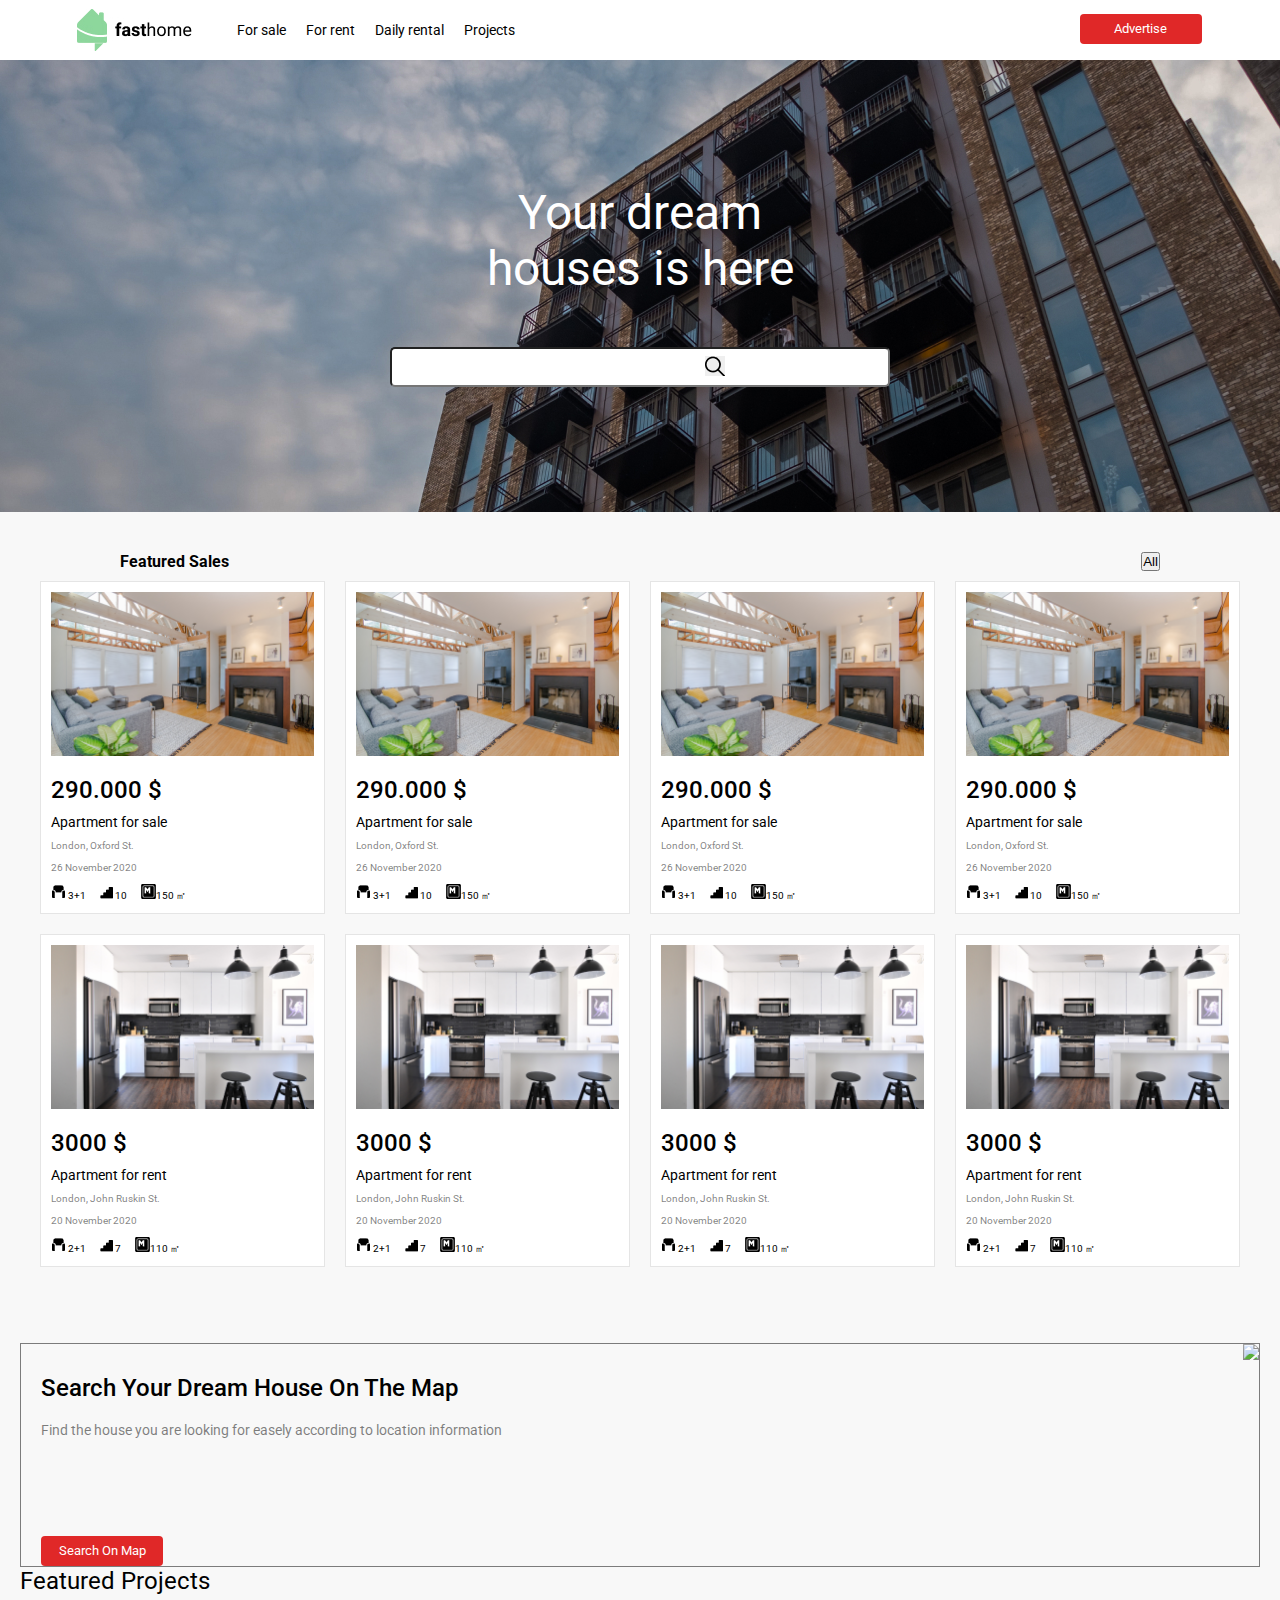
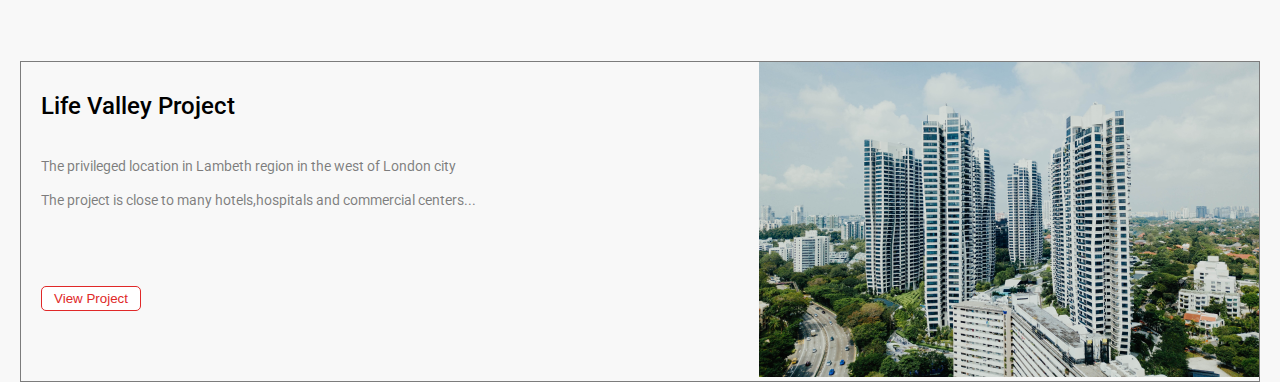
==== index.html @ 28affd1f "created feature projects" ====
<!DOCTYPE html>
<html lang="en">
  <head>
    <meta charset="UTF-8" />
    <meta http-equiv="X-UA-Compatible" content="IE=edge" />
    <meta name="viewport" content="width=device-width, initial-scale=1.0" />
    <link rel="stylesheet" href="./forSale/forSaleStyles/Sale.css" />
    <link rel="stylesheet" href="./css/homepPage.css" />
    <link
      rel="stylesheet"
      href="https://pro.fontawesome.com/releases/v5.10.0/css/all.css"
      integrity="sha384-AYmEC3Yw5cVb3ZcuHtOA93w35dYTsvhLPVnYs9eStHfGJvOvKxVfELGroGkvsg+p"
      crossorigin="anonymous"
    />
    <link rel="preconnect" href="https://fonts.googleapis.com" />
    <link rel="preconnect" href="https://fonts.gstatic.com" crossorigin />
    <link
      href="https://fonts.googleapis.com/css2?family=Roboto&display=swap"
      rel="stylesheet"
    />
    <title>Document</title>
  </head>
  <body>
    <header class="header-side">
      <div class="nav-side">
        <span class="logo"
          ><img src="./assets/Logo.jpg" alt="logo icon"
        /></span>
        <ul>
          <li><a href="forSale.html">For sale</a></li>
          <li><a href="#">For rent</a></li>
          <li><a href="#">Daily rental</a></li>
          <li><a href="#">Projects</a></li>
        </ul>
      </div>
      <div class="account-side">
        <button type="submit" class="advertise-button">Advertise</button>
        <span class="account-icon"
          ><a href="#"><i class="fas fa-user-circle" style="width: 30px"></i></a
        ></span>
      </div>
    </header>
    <main>
      <div class="main-search">
        <div class="search-button">
          <h3>Your dream <br />houses is here</h3>
          <input type="text" class="search" />
          <button class="search-icon"></button>
        </div>
      </div>
      <div class="sales-all">
        <h4>Featured Sales</h4>
        <button>All</button>
      </div>
      <div class="apartment-list">
        <div class="apartment">
          <img class="apartmentPic"src="./assets/forSalePic.png" alt="Apartment picture" />
          <div class="apartment-description">
            <span class="price">290.000 $</span>
            <span class="title">Apartment for sale</span>
            <span class="address">London, Oxford St.</span>
            <span class="announce-date">26 November 2020</span>
            <div class="more-details">
              <span><img src="./assets/bedIcon.png" alt=""> 3+1</span>
              <span><img src="./assets/floorIcon.png" alt=""> 10</span>
              <span><img src="./assets/areaIcon.png" alt="">150 &#13217</span>
            </div>
          </div>
        </div>
        <div class="apartment">
          <img class="apartmentPic"src="./assets/forSalePic.png" alt="Apartment picture" />
          <div class="apartment-description">
            <span class="price">290.000 $</span>
            <span class="title">Apartment for sale</span>
            <span class="address">London, Oxford St.</span>
            <span class="announce-date">26 November 2020</span>
            <div class="more-details">
              <span><img src="./assets/bedIcon.png" alt=""> 3+1</span>
              <span><img src="./assets/floorIcon.png" alt=""> 10</span>
              <span><img src="./assets/areaIcon.png" alt="">150 &#13217</span>
            </div>
          </div>
        </div>
        <div class="apartment">
          <img class="apartmentPic"src="./assets/forSalePic.png" alt="Apartment picture" />
          <div class="apartment-description">
            <span class="price">290.000 $</span>
            <span class="title">Apartment for sale</span>
            <span class="address">London, Oxford St.</span>
            <span class="announce-date">26 November 2020</span>
            <div class="more-details">
              <span><img src="./assets/bedIcon.png" alt=""> 3+1</span>
              <span><img src="./assets/floorIcon.png" alt=""> 10</span>
              <span><img src="./assets/areaIcon.png" alt="">150 &#13217</span>
            </div>
          </div>
        </div>
        <div class="apartment">
          <img class="apartmentPic"src="./assets/forSalePic.png" alt="Apartment picture" />
          <div class="apartment-description">
            <span class="price">290.000 $</span>
            <span class="title">Apartment for sale</span>
            <span class="address">London, Oxford St.</span>
            <span class="announce-date">26 November 2020</span>
            <div class="more-details">
              <span><img src="./assets/bedIcon.png" alt=""> 3+1</span>
              <span><img src="./assets/floorIcon.png" alt=""> 10</span>
              <span><img src="./assets/areaIcon.png" alt="">150 &#13217</span>
            </div>
          </div>
        </div>
      </div>
      <div class="apartment-list">
        <div class="apartment">
          <img class="apartmentPic"src="./assets/forRentPic.png" alt="Apartment picture" />
          <div class="apartment-description">
            <span class="price">3000 $</span>
            <span class="title">Apartment for rent</span>
            <span class="address">London, John Ruskin St.</span>
            <span class="announce-date">20 November 2020</span>
            <div class="more-details">
              <span><img src="./assets/bedIcon.png" alt=""> 2+1</span>
              <span><img src="./assets/floorIcon.png" alt=""> 7</span>
              <span><img src="./assets/areaIcon.png" alt="">110 &#13217</span>
            </div>
          </div>
        </div>
        <div class="apartment">
          <img class="apartmentPic"src="./assets/forRentPic.png" alt="Apartment picture" />
          <div class="apartment-description">
            <span class="price">3000 $</span>
            <span class="title">Apartment for rent</span>
            <span class="address">London, John Ruskin St.</span>
            <span class="announce-date">20 November 2020</span>
            <div class="more-details">
              <span><img src="./assets/bedIcon.png" alt=""> 2+1</span>
              <span><img src="./assets/floorIcon.png" alt=""> 7</span>
              <span><img src="./assets/areaIcon.png" alt="">110 &#13217</span>
            </div>
          </div>
        </div>
        <div class="apartment">
          <img class="apartmentPic"src="./assets/forRentPic.png" alt="Apartment picture" />
          <div class="apartment-description">
            <span class="price">3000 $</span>
            <span class="title">Apartment for rent</span>
            <span class="address">London, John Ruskin St.</span>
            <span class="announce-date">20 November 2020</span>
            <div class="more-details">
              <span><img src="./assets/bedIcon.png" alt=""> 2+1</span>
              <span><img src="./assets/floorIcon.png" alt=""> 7</span>
              <span><img src="./assets/areaIcon.png" alt="">110 &#13217</span>
            </div>
          </div>
        </div>
        <div class="apartment">
          <img class="apartmentPic"src="./assets/forRentPic.png" alt="Apartment picture" />
          <div class="apartment-description">
            <span class="price">3000 $</span>
            <span class="title">Apartment for rent</span>
            <span class="address">London, John Ruskin St.</span>
            <span class="announce-date">20 November 2020</span>
            <div class="more-details">
              <span><img src="./assets/bedIcon.png" alt=""> 2+1</span>
              <span><img src="./assets/floorIcon.png" alt=""> 7</span>
              <span><img src="./assets/areaIcon.png" alt="">110 &#13217</span>
            </div>
          </div>
        </div>
      </div>
      <div class="search-dream-house">
<div class="dream-house-text">
  <h4>Search your dream house on the map</h4>
  <p>Find the house you are looking for easely according to location information</p>
  <button class="search-on-map-button">Search On Map</button>
</div>
<div>
  <img src="./assets/searchmap.png">
</div>
      </div>
      <p id="feature-projects">Featured Projects</p>
      <div class="life-project">
        <div class="life-project-text">
          <h4>Life Valley Project</h4>
          <p>The privileged location in Lambeth region in the west of London city</p>
          <p style="padding-bottom: 78px;">The project is close to many hotels,hospitals and commercial centers...</p>
          <button class="view-projct-buttone">View Project</button>
        </div>
        <div>
          <img src="./assets/lifeproject.png">
        </div>
      </div>
      <div>
        
      </div>
    </main>
  </body>
</html>
---- forSale/forSaleStyles/Sale.css ----
* {
  margin: 0;
  padding: 0;
  box-sizing: border-box;
}
.header-side {
  display: flex;
  flex-direction: row;
  height: 60px;
  width: 100%;
  background-color: #ffffff;
  box-shadow: 1px 1px grey;
}
.nav-side {
  display: flex;
  flex-direction: row;
  padding-left: 6%;
  padding-top: 9px;
}
.nav-side ul {
  display: flex;
  flex-direction: row;
  padding-left: 40px;
  padding-top: 13px;
  list-style-type: none;
}
.nav-side ul li {
  font-family: "Roboto";
  padding-right: 20px;
  font-style: normal;
  font-weight: normal;
  font-size: 14px;
  line-height: 16px;
}
.nav-side ul li a {
  text-decoration: none;
  color: black;
}
.account-side {
  padding-left: 545px;
  line-height: 3.5;
}
.account-side .advertise-button {
  width: 122px;
  height: 30px;
  color: white;
  font-family: "Roboto";
  border: none;
  border-radius: 4px;
  background-color: #e02828;
}
.account-side .account-icon {
  padding-left: 10px;
}
.account-side .account-icon a {
  text-decoration: none;
  color: black;
}

main {
  display: flex;
  flex-direction: column;
  justify-content: center;
  font-family: "Roboto", sans-serif;
  background-color: #f8f8f8;
}
.select-section {
  width: 1180px;
  display: flex;
  flex-direction: row;
  margin-left: 6%;
  margin-top: 30px;
  padding-left: 40px;
  padding-top: 10px;
  padding-bottom: 10px;
  border: 1px solid rgba(0, 0, 0, 0.1);
  border-radius: 4px;
  background-color: white;
}
.select-section .select-style {
  font-family: "Roboto", sans-serif;
  width: 135px;
  height: 35px;
  border: 1px solid rgba(0, 0, 0, 0.1);
  border-radius: 4px;
  margin-right: 15px;
  font-style: normal;
  font-weight: 400;
  font-size: 13px;
  line-height: 15px;
  color: #000000;
}
.search-line {
  display: flex;
  flex-direction: row;
  font-family: "Roboto", sans-serif;
  width: 135px;
  height: 35px;
  border: 1px solid rgba(0, 0, 0, 0.1);
  border-radius: 4px;
  background-color: white;
}
.inputIcon {
  border: none;
  padding-left: 10px;
  width: 115px;
}
.filter {
  padding-left: 131px;
  line-height: 2;
}
.smart-sort {
  display: flex;
  flex-direction: row;
  padding-bottom: 21px;
  padding-top: 31px;
  padding-left: 120px;
}
.smart-sort .page-title {
  font-style: normal;
  font-weight: normal;
  font-size: 24px;
  line-height: 28px;
  color: #000000;
  padding-right: 12px;
}
.smart-sort .found-results {
  font-style: normal;
  font-weight: 300;
  font-size: 12px;
  line-height: 2.5;
  color: rgba(0, 0, 0, 0.5);
  padding-right: 12px;
}
#smart-select {
  width: 218px;
  font-family: Roboto;
  font-style: normal;
  font-weight: 300;
  font-size: 12px;
  line-height: 14px;
  border: 1px solid rgba(0, 0, 0, 0.1);
  border-radius: 4px;
  /* identical to box height */
  color: #000000;
}
.apartment-list {
  display: flex;
  flex-direction: row;
  flex-wrap: wrap;
  justify-content: center;
}
.apartment {
  display: flex;
  flex-direction: column;
  width: 285px;
  padding: 10px;
  margin: 10px;
  border: 1px solid rgba(0, 0, 0, 0.1);

  background-color: white;
}
.apartmentPic {
  padding-bottom: 20px;
}
.apartment-description {
  display: flex;
  flex-direction: column;
}
.apartment-description span {
  padding-bottom: 10px;
}
.apartment-description .price {
  font-size: 24px;
  font-weight: 500;
  color: #000;
}
.apartment-description .title {
  font-size: 14px;
  font-weight: 400;
  color: #000;
}
.address,
.announce-date {
  font-family: Roboto;
  font-style: normal;
  font-weight: normal;
  font-size: 10px;
  line-height: 12px;
  color: rgba(0, 0, 0, 0.5);
}
.more-details span {
  padding-right: 10px;
  font-size: 10px;
  line-height: 12px;
  font-weight: 400;
}

.footer-side {
  display: flex;
  flex-direction: row;
  justify-content: space-evenly;
  background-color: #2d363c;
  flex-direction: row;
  padding-bottom: 50px;
  margin-top: 165px;
  padding-left: 135px;
  padding-top: 50px;
  width: 100%;
}
.footer-side h3 {
  font-family: Roboto;
  padding-bottom: 6px;
  font-style: normal;
  font-weight: normal;
  font-size: 18px;
  line-height: 21px;
  color: #ffffff;
}
.footer-side ul {
  display: flex;
  flex-direction: column;
  list-style-type: none;
}
.footer-side ul li {
  padding-bottom: 6px;
  font-family: Roboto;
  font-style: normal;
  font-weight: normal;
  font-size: 14px;
  line-height: 16px;
  color: rgba(255, 255, 255, 0.5);
}
.footer-side ul li a {
  text-decoration: none;
  color: rgba(255, 255, 255, 0.5);
}
---- css/homepPage.css ----
.container {
  max-width: 1280px;
  padding: 10px;
}

.header-nav {
  display: flex;
  justify-content: space-between;
}
.logo-nav {
  display: flex;
  justify-content: space-between;
}
.nav-block > ul {
  display: flex;
}
.nav-block li {
  list-style: none;
}
.nav-block li > a {
  text-decoration: none;
  padding: 0 15px;
}

.main-search {
  position: relative;
  width: 100%;
  height: 452px;
  background-image: url(../assets/homepagebackground.jpg);
  background-size: cover;
  background-repeat: no-repeat;
}
.search {
  width: 500px;
  height: 40px;
  position: relative;
  background: #ffffff;
  border-radius: 5px;
  margin-top: 50px;
}
.search-button {
  margin: 125px auto;
  padding: 0px;
  width: 500px;
  height: 202px;
  left: 470px;
}
.search-icon {
  border: none;
  position: absolute;
  top: 296px;
  right: 555px;
  width: 20px;
  height: 20px;
  background-image: url(../assets/Button\ Search.png);
}
h3 {
  font-family: Roboto;
  font-style: normal;
  font-weight: normal;
  font-size: 48px;
  line-height: 56px;
  text-align: center;
  color: #ffffff;
}
.sales-all {
  display: flex;
  justify-content: space-between;
  padding-inline: 120px;
  margin-top: 40px;
}
.search-dream-house {
  display: flex;
  flex-direction: row;
  justify-content: space-between;
  margin-top: 66px;
  border: 1px solid rgba(0, 0, 0, 0.5);
  margin-inline: 20px;
}
.dream-house-text {
  display: flex;
  flex-direction: column;
  padding-left: 20px;
  padding-top: 30px;
}
.dream-house-text h4 {
  text-transform: capitalize;
  font-weight: 500;
  font-size: 24px;
  line-height: 28px;
  padding-bottom: 20px;
}
.search-on-map-button {
  width: 122px;
  height: 30px;
  color: white;
  font-family: "Roboto";
  border: none;
  border-radius: 4px;
  background-color: #e02828;
}
.dream-house-text p {
  font-size: 14px;
  line-height: 16px;
  color: rgba(0, 0, 0, 0.5);
  padding-bottom: 98px;
}
#feature-projects {
  font-size: 24px;
  padding-left: 20px;
}
.life-project {
  display: flex;
  justify-content: space-between;
  flex-direction: row;
  border: 1px solid rgba(0, 0, 0, 0.5);
  margin-top: 66px;
  margin-inline: 20px;
}
.life-project-text {
  display: flex;
  flex-direction: column;
  padding-left: 20px;
  padding-top: 30px;
  color: rgba(0, 0, 0, 0.5);
}
.life-project-text h4 {
  text-transform: capitalize;
  font-weight: 500;
  font-size: 24px;
  line-height: 28px;
  padding-bottom: 20px;
  color: black;
}
.life-project-text p {
  font-size: 14px;
  line-height: 16px;
  color: rgba(0, 0, 0, 0.5);
  padding-top: 18px;
}
.view-projct-buttone {
  width: 100px;
  height: 25px;
  border: 1px solid #e02828;
  color: #e02828;
  border-radius: 5px;
  background-color: white;
}
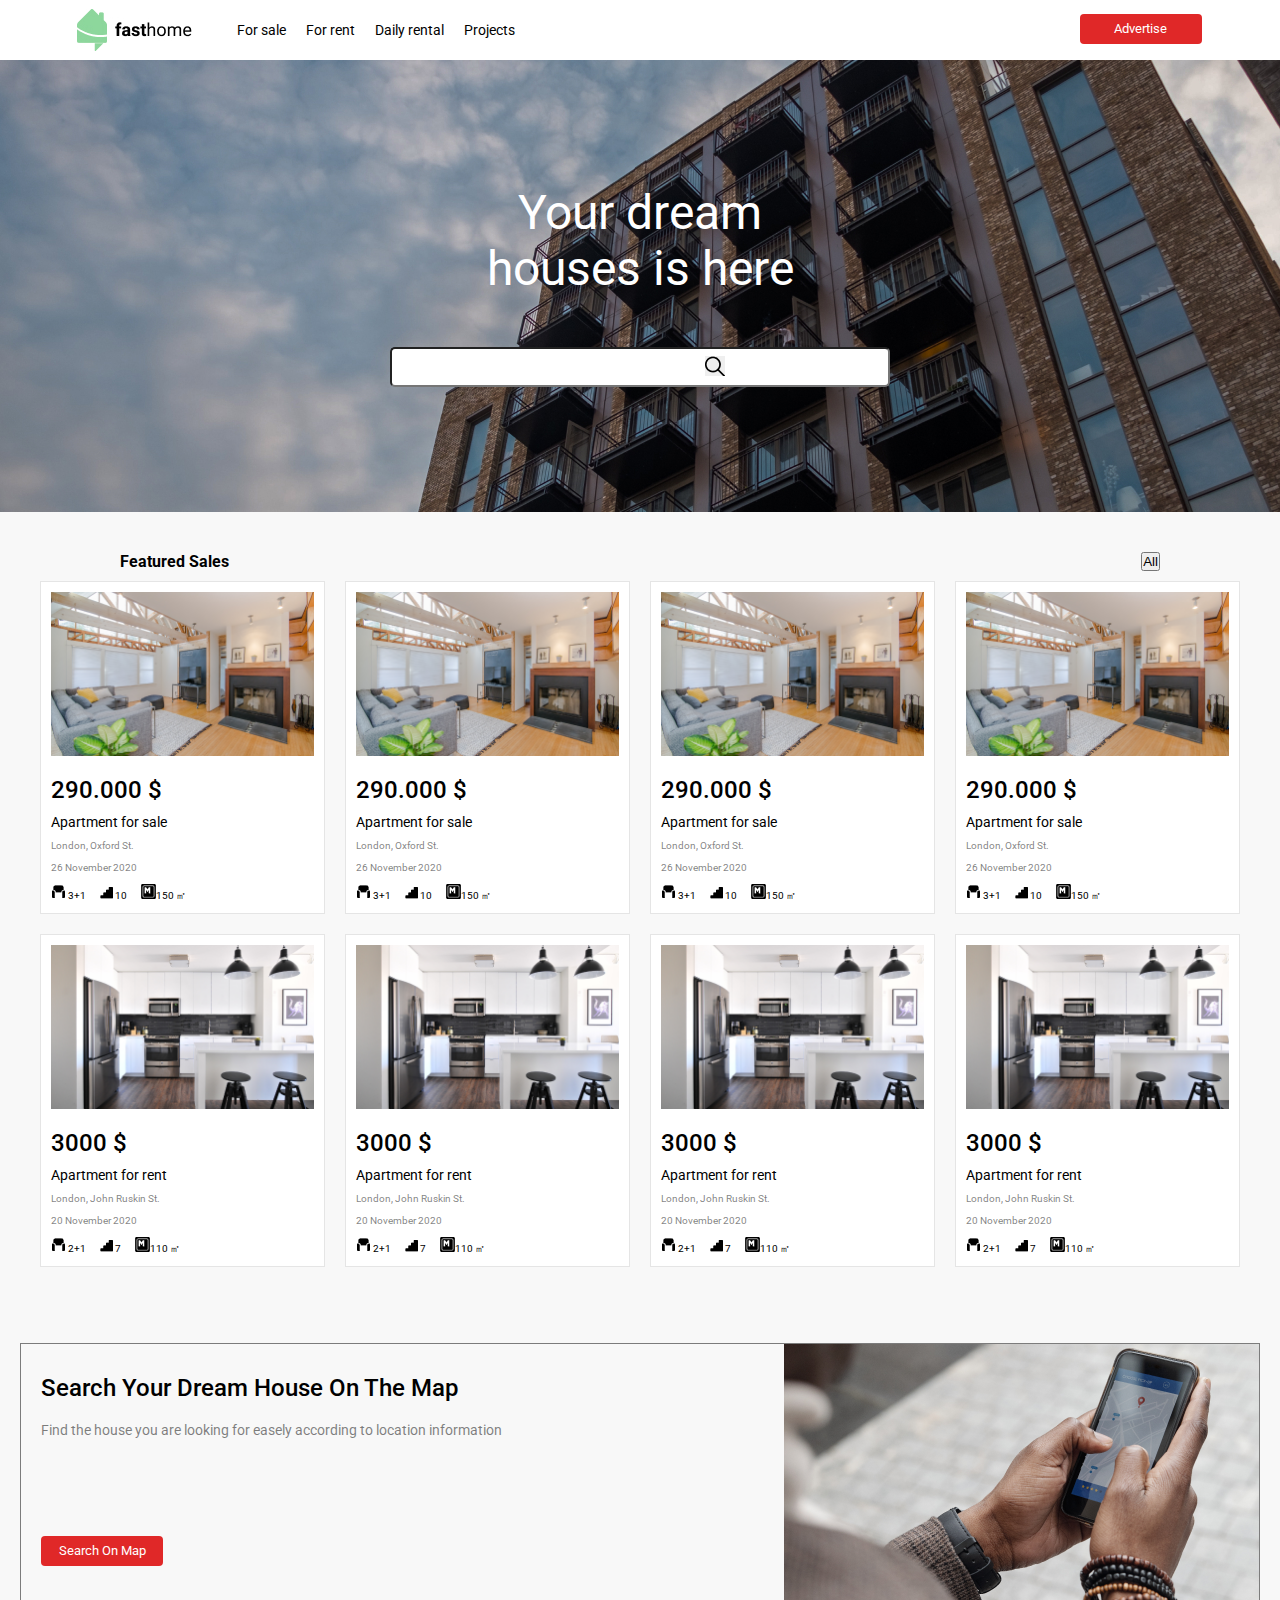
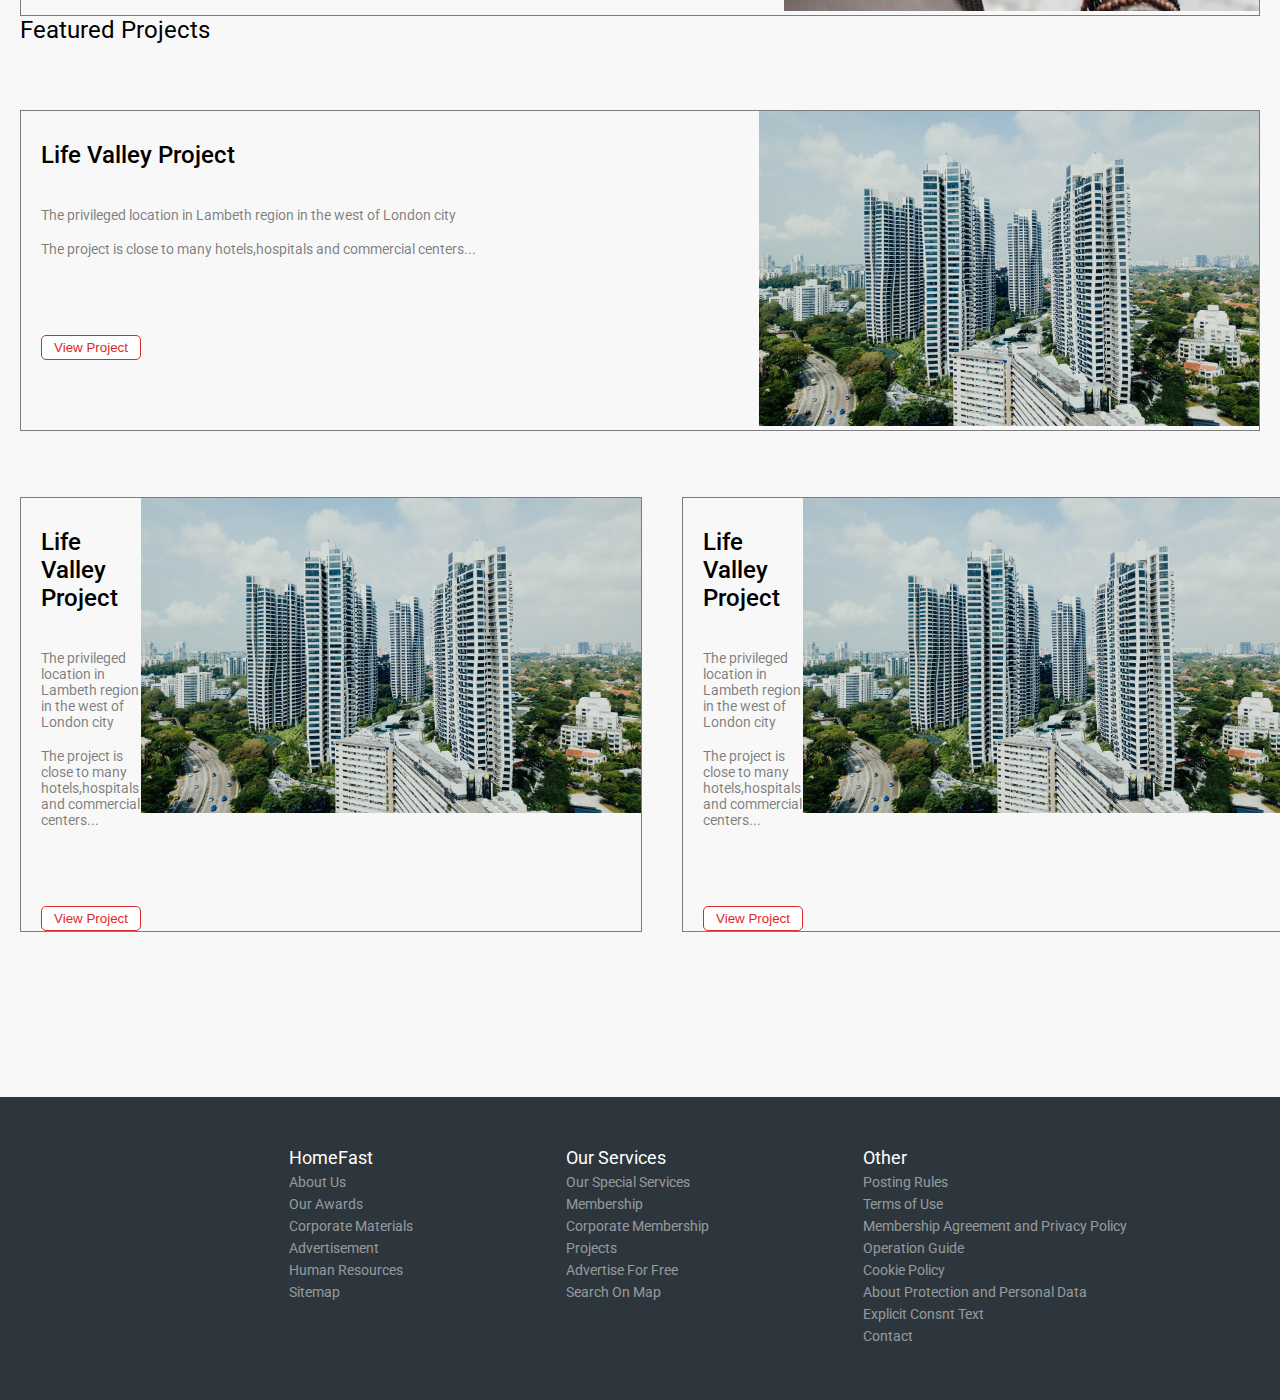
==== commit 4c75217c: "refactor conflicts" ====
--- a/index.html
+++ b/index.html
@@ -43,7 +43,7 @@
     <main>
       <div class="main-search">
         <div class="search-button">
-          <h3>Your dream <br />houses is here</h3>
+          <h3 id="h3-dream-house">Your dream <br />houses is here</h3>
           <input type="text" class="search" />
           <button class="search-icon"></button>
         </div>
@@ -190,9 +190,67 @@
           <img src="./assets/lifeproject.png">
         </div>
       </div>
-      <div>
-        
-      </div>
+      <div class="life-projects">
+        <div class="life-project">
+          <div class="life-project-text">
+            <h4>Life Valley Project</h4>
+            <p>The privileged location in Lambeth region in the west of London city</p>
+            <p style="padding-bottom: 78px;">The project is close to many hotels,hospitals and commercial centers...</p>
+            <button class="view-projct-buttone">View Project</button>
+          </div>
+          <div>
+            <img src="./assets/lifeproject.png">
+          </div>
+        </div>
+        <div class="life-project">
+          <div class="life-project-text">
+            <h4>Life Valley Project</h4>
+            <p>The privileged location in Lambeth region in the west of London city</p>
+            <p style="padding-bottom: 78px;">The project is close to many hotels,hospitals and commercial centers...</p>
+            <button class="view-projct-buttone">View Project</button>
+          </div>
+          <div>
+            <img src="./assets/lifeproject.png">
+          </div>
+        </div>
+      </div>
+      <footer class="footer-side">
+        <div class="footer-section">
+          <h3>HomeFast</h3>
+          <ul>
+            <li><a href="#">About Us</a></li>
+            <li><a href="#">Our Awards</a></li>
+            <li><a href="#">Corporate Materials</a></li>
+            <li><a href="#">Advertisement</a></li>
+            <li><a href="#">Human Resources</a></li>
+            <li><a href="#">Sitemap</a></li>
+          </ul>
+        </div>
+        <div class="footer-section">
+          <h3>Our Services</h3>
+          <ul>
+            <li><a href="#">Our Special Services</a></li>
+            <li><a href="#">Membership</a></li>
+            <li><a href="#">Corporate Membership</a></li>
+            <li><a href="#">Projects</a></li>
+            <li><a href="#">Advertise For Free</a></li>
+            <li><a href="#">Search On Map</a></li>
+           </ul>
+        </div>
+        <div class="footer-section">
+           <h3>Other</h3>
+           <ul>
+            <li><a href="#">Posting Rules</a></li>
+            <li><a href="#">Terms of Use</a></li>
+            <li><a href="#">Membership Agreement and Privacy Policy</a></li>
+            <li><a href="#">Operation Guide</a></li>
+            <li><a href="#">Cookie Policy</a></li>
+            <li><a href="#">About Protection and Personal Data</a></li>
+            <li><a href="#">Explicit Consnt Text</a></li>
+            <li><a href="#">Contact</a></li>
+           </ul>
+        </div>
+      </footer>
     </main>
   </body>
 </html>
--- a/forSale/forSaleStyles/Sale.css
+++ b/forSale/forSaleStyles/Sale.css
@@ -3,13 +3,51 @@
   padding: 0;
   box-sizing: border-box;
 }
+body {
+  font-family: 'Roboto';
+  background-color: #edeef6;
+}
+.modal-container {
+  /* opacity: 0;
+  pointer-events: none; */
+  position: fixed;
+  top: 35px;
+  border: 1px solid rgba(0, 0, 0, 0.5);
+  border-radius: 5px;
+  box-shadow: 2px 2px 4px rgba(0, 0, 0, 0.2);
+  background-color: #f8f8f8;
+  top: 15px;
+  height: 900px;
+  width: 1200px;
+  display: none;
+  /* justify-content: center; */
+  /* padding-top: 85px; */
+  margin-left: 45px;
+}
+.modal {
+  background-color: #f8f8f8;
+  padding-top: 30px;
+  padding-left: 25px;
+  /* width: 1150px; */
+  /* height: 600px;  */
+  /* max-width: 100%; */
+}
+
+#close {
+  padding: 20px;
+}
+
 .header-side {
   display: flex;
   flex-direction: row;
   height: 60px;
   width: 100%;
   background-color: #ffffff;
+
+  box-shadow: 2px 2px rgb(0 0 0 / 50%);
+
   box-shadow: 1px 1px grey;
+
 }
 .nav-side {
   display: flex;
@@ -56,6 +94,183 @@
   text-decoration: none;
   color: black;
 }
+.signUp-container {
+  display: flex;
+  flex-direction: row;
+  /* position: fixed;
+  transform: translate(-50% -50%);
+  border: 1px solid black;
+  border-radius: 10px;
+  z-index: 10;
+  width: 1200px;
+  max-width: 90%;
+  background-color: #f8f8f8; */
+}
+
+.signUp-container-left {
+  display: flex;
+  border: 1px solid rgba(0, 0, 0, 0.3);
+  flex-direction: column;
+  /* justify-content: center; */
+  padding-left: 100px;
+  padding-right: 80px;
+  padding-top: 100px;
+  text-align: center;
+}
+.signUp-container-left .signUp-logo {
+  padding-bottom: 80px;
+}
+.signUp-container-left .colorful-eclipse {
+  display: flex;
+  flex-direction: row;
+  justify-content: space-evenly;
+  padding-bottom: 25px;
+}
+.colorful-eclipse .eclipse {
+  width: 100px;
+}
+
+.signUp-container-left h3 {
+  padding-bottom: 18px;
+  font-family: Roboto;
+  font-weight: 400;
+  font-size: 18px;
+  line-height: 21px;
+  text-align: center;
+  color: #000000;
+}
+.signUp-container-left p {
+  padding-bottom: 20px;
+  font-weight: 300;
+  font-size: 18px;
+  line-height: 21px;
+  text-align: center;
+  color: rgba(0, 0, 0, 0.5);
+}
+.signUp-container-right {
+  display: flex;
+  flex-direction: column;
+  border: 1px solid rgba(0, 0, 0, 0.5);
+  padding-top: 100px;
+  padding-left: 57px;
+  padding-right: 57px;
+}
+.signUp-container-right .membership {
+  /* display: flex; */
+  /*flex-direction: row;*/
+  font-size: 15px;
+  line-height: 18px;
+}
+
+.membership span:nth-child(2) {
+  padding-left: 10px;
+  color: rgba(0, 0, 0, 0.5);
+}
+.membership .line {
+  margin-top: 15px;
+  margin-bottom: 30px;
+  background: gray;
+  position: relative;
+  height: 2px;
+}
+.line:before {
+  content: '';
+  background: blue;
+  width: 50%;
+  height: 2px;
+  position: absolute;
+}
+.connect-google {
+  width: 100%;
+  /* height: 40px; */
+  z-index: 1;
+  background: #434faa;
+  border-radius: 5px;
+  border: none;
+  font-size: 18px;
+  line-height: 2;
+  color: #ffffff;
+  padding-top: 5px;
+  padding-bottom: 5px;
+}
+.connect-google img {
+  padding-left: 4px;
+}
+.signUp-container-right i {
+  padding-top: 40px;
+  /* padding-bottom: 30px; */
+  width: 100%;
+  text-align: center;
+  color: rgba(0, 0, 0, 0.5);
+  border-bottom: 1px solid rgba(0, 0, 0, 0.5);
+  line-height: 0.1em;
+  margin: 10px 0 20px;
+}
+i span {
+  padding: 10px;
+  background-color: #f8f8f8;
+}
+.signUp-input {
+  margin-top: 15px;
+  width: 100%;
+  border: 1px solid rgba(0, 0, 0, 0.3);
+  border-radius: 5px;
+  padding-top: 12px;
+  padding-bottom: 12px;
+  padding-left: 10px;
+  font-family: Roboto;
+  color: rgba(0, 0, 0, 0.5);
+  font-weight: 300;
+  font-size: 14px;
+  line-height: 16px;
+}
+input[type='checkbox'] {
+  width: 15px;
+  height: 15px;
+}
+.checkbox-agreement label,
+.checkbox-purposes label {
+  padding-left: 15px;
+}
+.checkbox-agreement,
+.checkbox-purposes {
+  padding-top: 25px;
+  font-family: Roboto;
+  font-weight: 400;
+  font-size: 14px;
+  line-height: 16px;
+}
+.checkbox-agreement a {
+  text-decoration: none;
+  color: #68acfd;
+}
+.signUp-container-right .signUp-button {
+  margin-top: 30px;
+  border: none;
+  width: 100%;
+  height: 40px;
+  padding-top: 11px;
+  padding-bottom: 11px;
+  color: #ffffff;
+  background: #68acfd;
+  border-radius: 5px;
+}
+.already-member {
+  padding-top: 30px;
+  text-align: center;
+  font-size: 14px;
+  line-height: 16px;
+  color: #000000;
+}
+.already-member a {
+  text-decoration: none;
+  color: #68acfd;
+}
+#overlay {
+  width: 100%;
+  height: 100%;
+  background-color: rgba(0, 0, 0, 0.5);
+}
 
 main {
   display: flex;
@@ -150,6 +365,9 @@
   flex-wrap: wrap;
   justify-content: center;
 }
+.apartment-list a {
+  text-decoration: none;
+}
 .apartment {
   display: flex;
   flex-direction: column;
--- a/css/homepPage.css
+++ b/css/homepPage.css
@@ -54,7 +54,7 @@
   height: 20px;
   background-image: url(../assets/Button\ Search.png);
 }
-h3 {
+#h3-dream-house {
   font-family: Roboto;
   font-style: normal;
   font-weight: normal;
@@ -146,3 +146,7 @@
   border-radius: 5px;
   background-color: white;
 }
+.life-projects {
+  display: flex;
+  justify-content: space-between;
+}
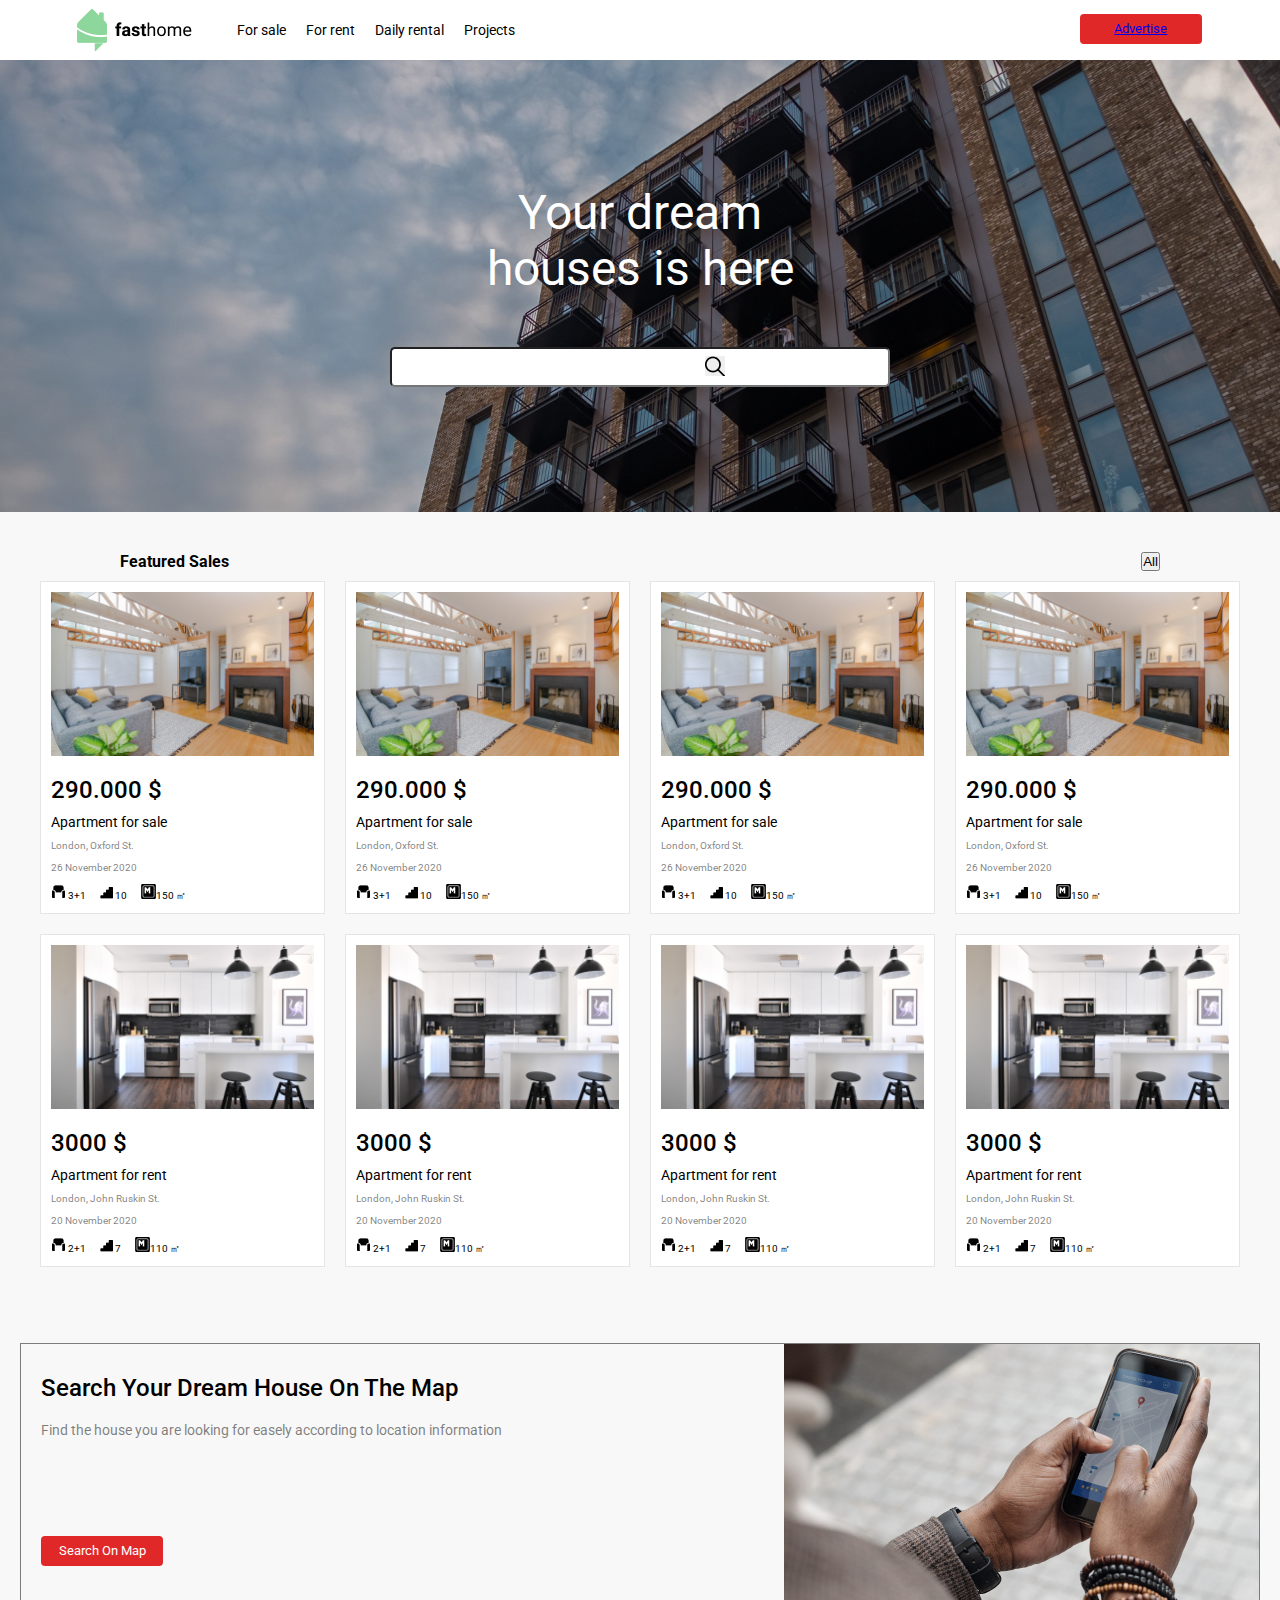
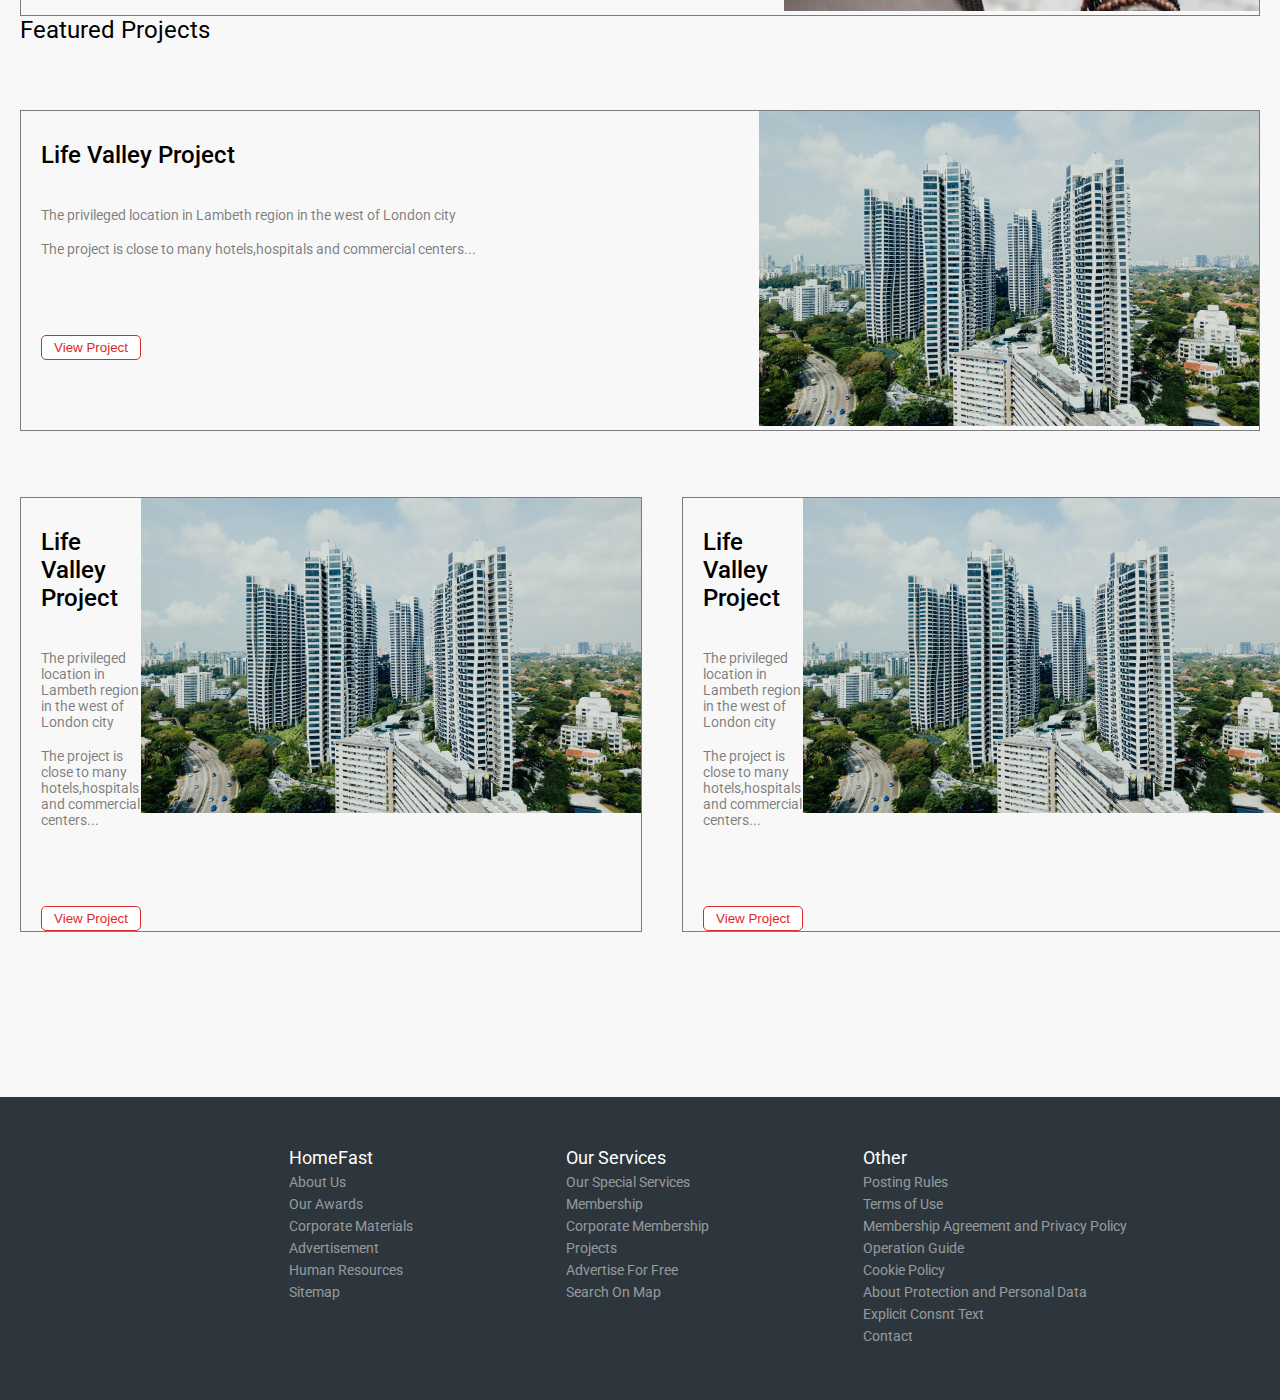
==== commit 1b43703f: "added URLs for each page" ====
--- a/index.html
+++ b/index.html
@@ -23,18 +23,18 @@
   <body>
     <header class="header-side">
       <div class="nav-side">
-        <span class="logo"
+        <a href="./index.html"><span class="logo"
           ><img src="./assets/Logo.jpg" alt="logo icon"
-        /></span>
+        /></span></a>
         <ul>
-          <li><a href="forSale.html">For sale</a></li>
-          <li><a href="#">For rent</a></li>
-          <li><a href="#">Daily rental</a></li>
+          <li><a href="./forSale/forSale.html">For sale</a></li>
+          <li><a href="./for-rent/forRental.html">For rent</a></li>
+          <li><a href="./forDailyRent/forDaily.html">Daily rental</a></li>
           <li><a href="#">Projects</a></li>
         </ul>
       </div>
       <div class="account-side">
-        <button type="submit" class="advertise-button">Advertise</button>
+        <button type="submit" class="advertise-button"><a href="./clickAdvertise/advertise1.html"> Advertise</a></button>
         <span class="account-icon"
           ><a href="#"><i class="fas fa-user-circle" style="width: 30px"></i></a
         ></span>
--- a/forSale/forSaleStyles/Sale.css
+++ b/forSale/forSaleStyles/Sale.css
@@ -375,6 +375,7 @@
   padding: 10px;
   margin: 10px;
   border: 1px solid rgba(0, 0, 0, 0.1);
+  position: relative;
 
   background-color: white;
 }
@@ -453,3 +454,11 @@
   text-decoration: none;
   color: rgba(255, 255, 255, 0.5);
 }
+.apartment-cover{
+  background: transparent;
+  width: 100%;
+  height: 100%;
+  position: absolute;
+  left: 0;
+  top: 0;
+}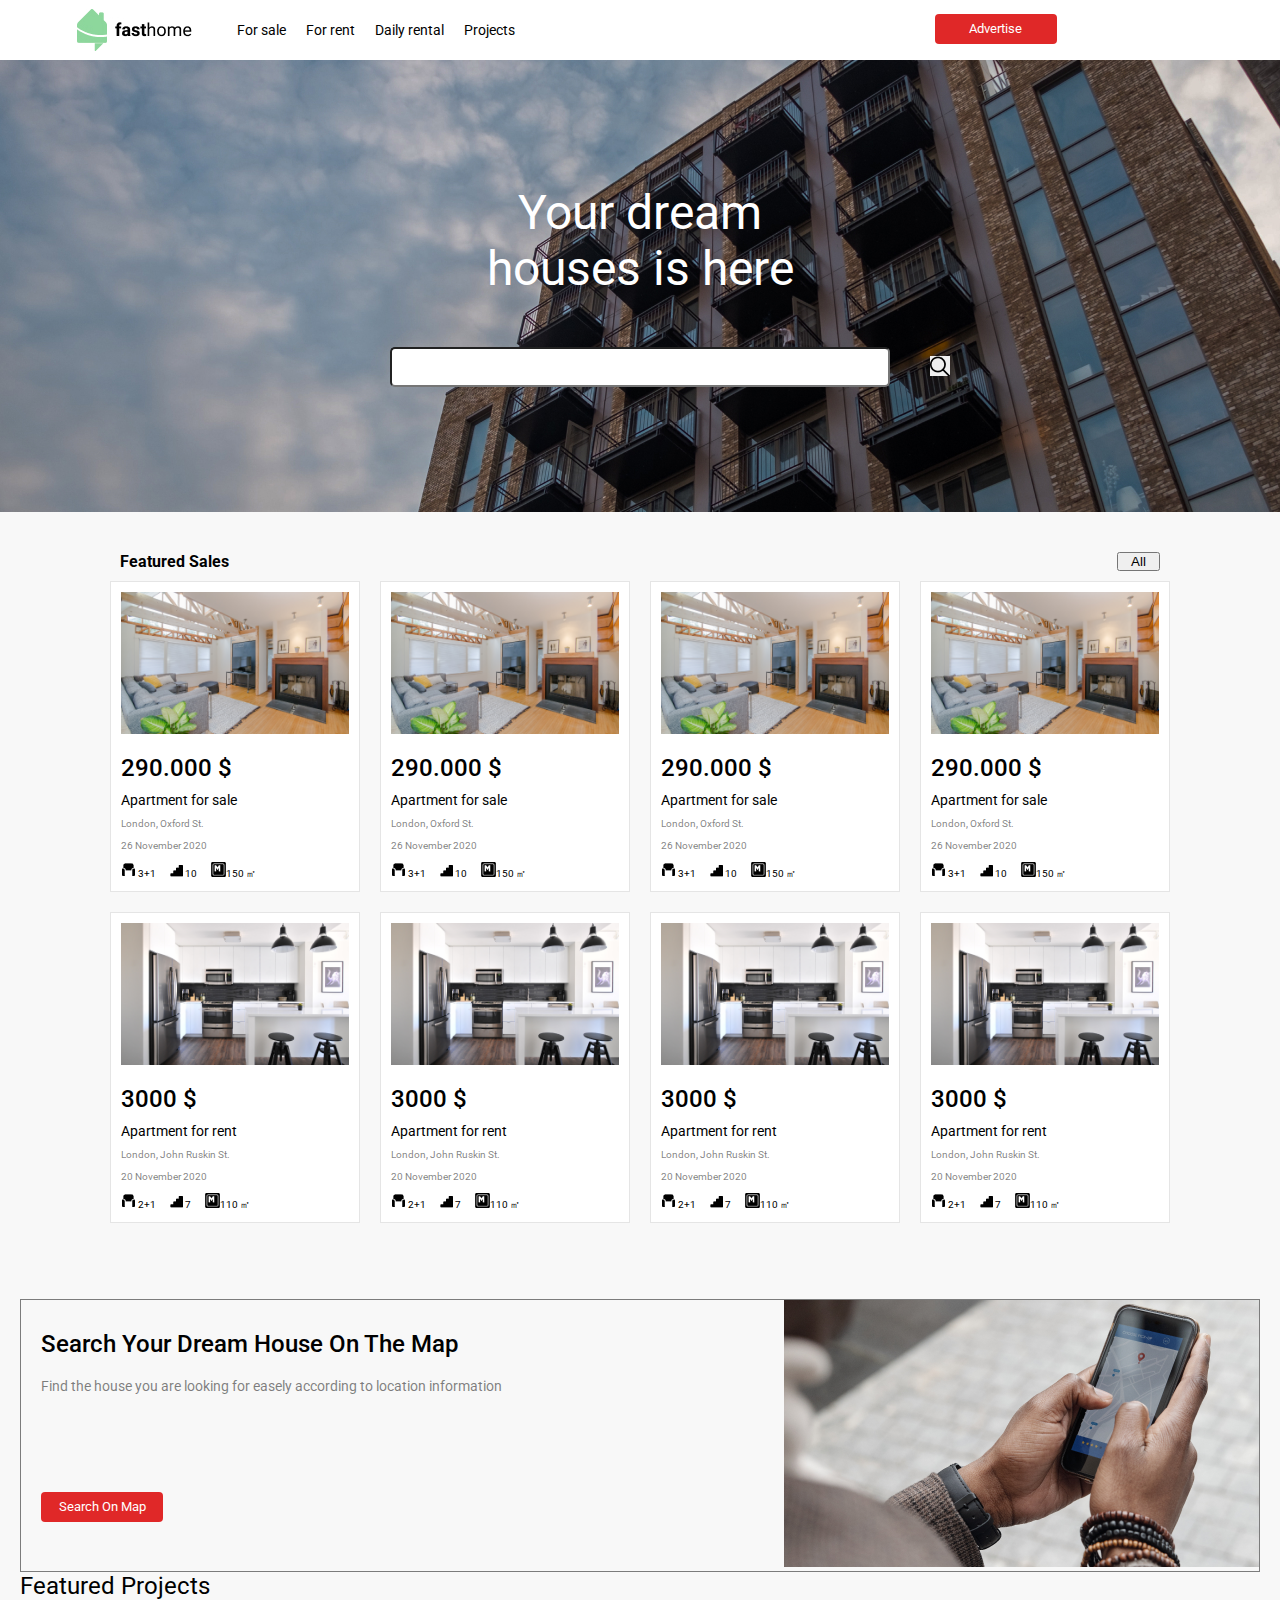
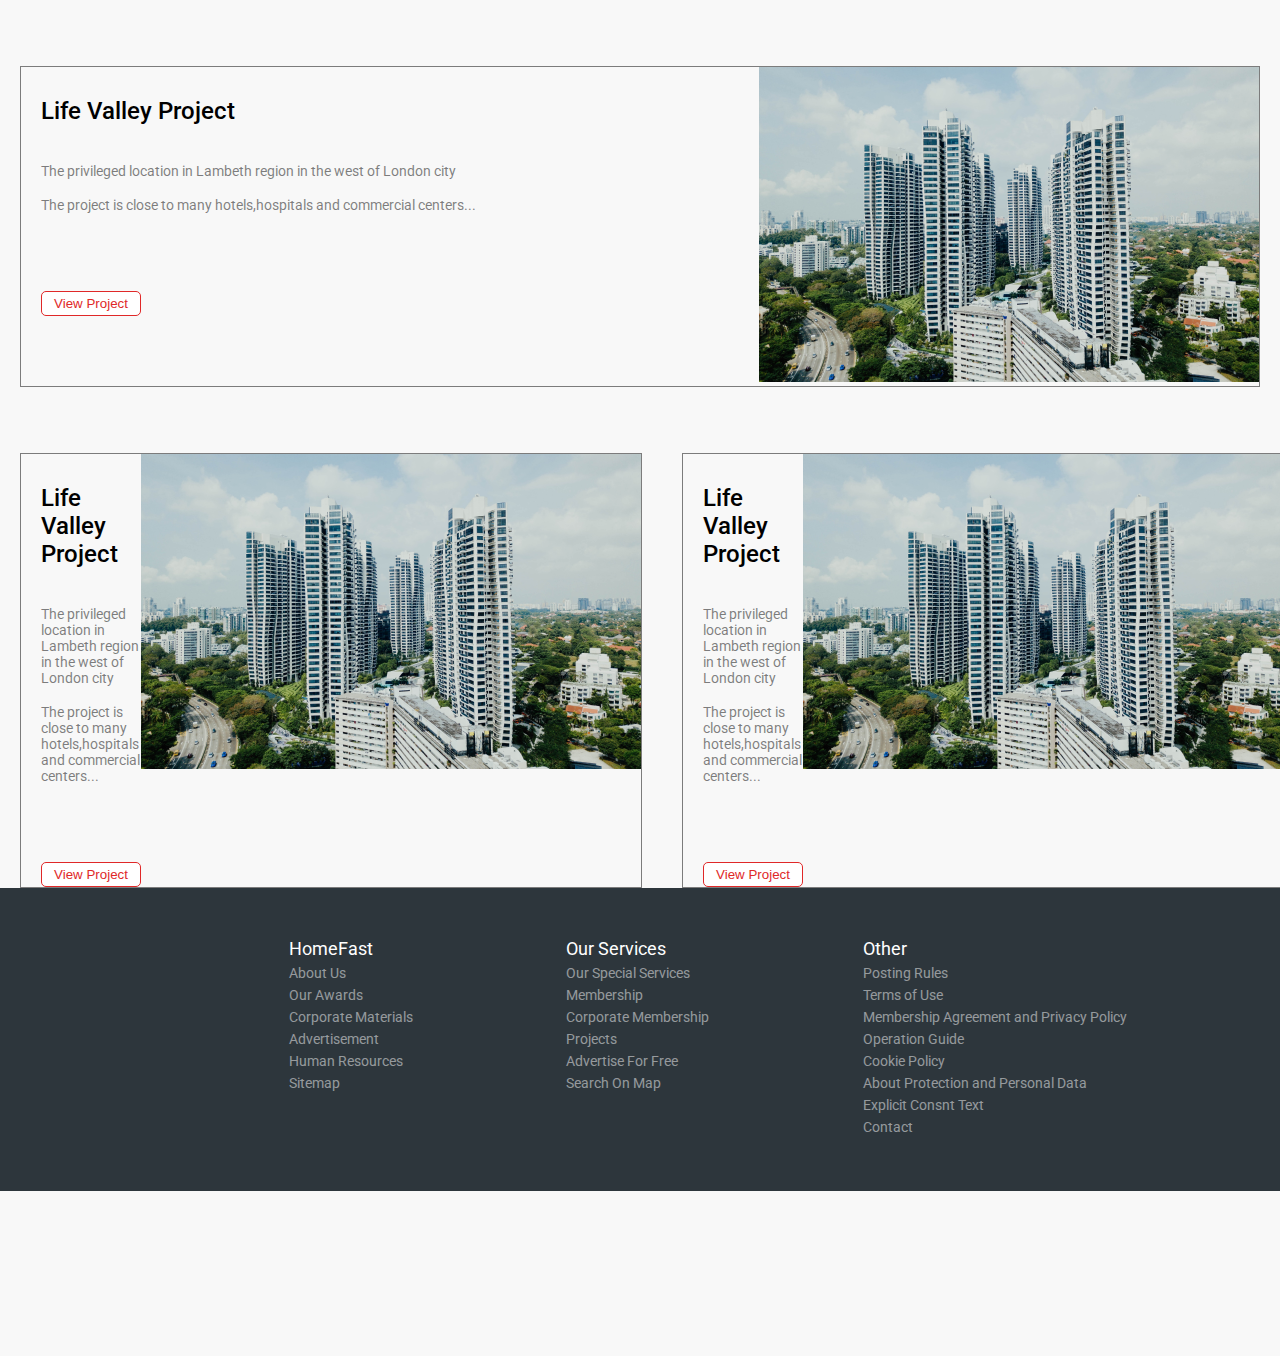
==== commit 2853158e: "feat:changes in index.html,changed button width" ====
--- a/index.html
+++ b/index.html
@@ -50,7 +50,7 @@
       </div>
       <div class="sales-all">
         <h4>Featured Sales</h4>
-        <button>All</button>
+        <button style="width:43px;"><a href="./forSale/forSale.html" style="text-decoration:none; color:black;">All</a> </button>
       </div>
       <div class="apartment-list">
         <div class="apartment">
--- a/forSale/forSaleStyles/Sale.css
+++ b/forSale/forSaleStyles/Sale.css
@@ -47,7 +47,6 @@
   box-shadow: 2px 2px rgb(0 0 0 / 50%);
 
   box-shadow: 1px 1px grey;
-
 }
 .nav-side {
   display: flex;
@@ -63,7 +62,7 @@
   list-style-type: none;
 }
 .nav-side ul li {
-  font-family: "Roboto";
+  font-family: 'Roboto';
   padding-right: 20px;
   font-style: normal;
   font-weight: normal;
@@ -75,17 +74,21 @@
   color: black;
 }
 .account-side {
-  padding-left: 545px;
+  padding-left: 400px;
   line-height: 3.5;
 }
 .account-side .advertise-button {
   width: 122px;
   height: 30px;
   color: white;
-  font-family: "Roboto";
+  font-family: 'Roboto';
   border: none;
   border-radius: 4px;
   background-color: #e02828;
+}
+.account-side .advertise-button a {
+  text-decoration: none;
+  color: white;
 }
 .account-side .account-icon {
   padding-left: 10px;
@@ -276,16 +279,18 @@
   display: flex;
   flex-direction: column;
   justify-content: center;
-  font-family: "Roboto", sans-serif;
+  font-family: 'Roboto', sans-serif;
   background-color: #f8f8f8;
+  padding-bottom: 165px;
 }
 .select-section {
-  width: 1180px;
-  display: flex;
-  flex-direction: row;
-  margin-left: 6%;
+  /* width: 1180px; */
+  display: flex;
+  flex-direction: row;
+  margin-left: 5%;
+  margin-right: 5%;
   margin-top: 30px;
-  padding-left: 40px;
+  padding-left: 20px;
   padding-top: 10px;
   padding-bottom: 10px;
   border: 1px solid rgba(0, 0, 0, 0.1);
@@ -293,7 +298,7 @@
   background-color: white;
 }
 .select-section .select-style {
-  font-family: "Roboto", sans-serif;
+  font-family: 'Roboto', sans-serif;
   width: 135px;
   height: 35px;
   border: 1px solid rgba(0, 0, 0, 0.1);
@@ -308,7 +313,7 @@
 .search-line {
   display: flex;
   flex-direction: row;
-  font-family: "Roboto", sans-serif;
+  font-family: 'Roboto', sans-serif;
   width: 135px;
   height: 35px;
   border: 1px solid rgba(0, 0, 0, 0.1);
@@ -321,7 +326,7 @@
   width: 115px;
 }
 .filter {
-  padding-left: 131px;
+  padding-left: 90px;
   line-height: 2;
 }
 .smart-sort {
@@ -371,11 +376,10 @@
 .apartment {
   display: flex;
   flex-direction: column;
-  width: 285px;
+  width: 250px;
   padding: 10px;
   margin: 10px;
   border: 1px solid rgba(0, 0, 0, 0.1);
-  position: relative;
 
   background-color: white;
 }
@@ -422,7 +426,7 @@
   background-color: #2d363c;
   flex-direction: row;
   padding-bottom: 50px;
-  margin-top: 165px;
+  /* margin-top: 165px; */
   padding-left: 135px;
   padding-top: 50px;
   width: 100%;
@@ -454,11 +458,3 @@
   text-decoration: none;
   color: rgba(255, 255, 255, 0.5);
 }
-.apartment-cover{
-  background: transparent;
-  width: 100%;
-  height: 100%;
-  position: absolute;
-  left: 0;
-  top: 0;
-}--- a/css/homepPage.css
+++ b/css/homepPage.css
@@ -49,7 +49,7 @@
   border: none;
   position: absolute;
   top: 296px;
-  right: 555px;
+  right: 330px;
   width: 20px;
   height: 20px;
   background-image: url(../assets/Button\ Search.png);
@@ -94,7 +94,7 @@
   width: 122px;
   height: 30px;
   color: white;
-  font-family: "Roboto";
+  font-family: 'Roboto';
   border: none;
   border-radius: 4px;
   background-color: #e02828;
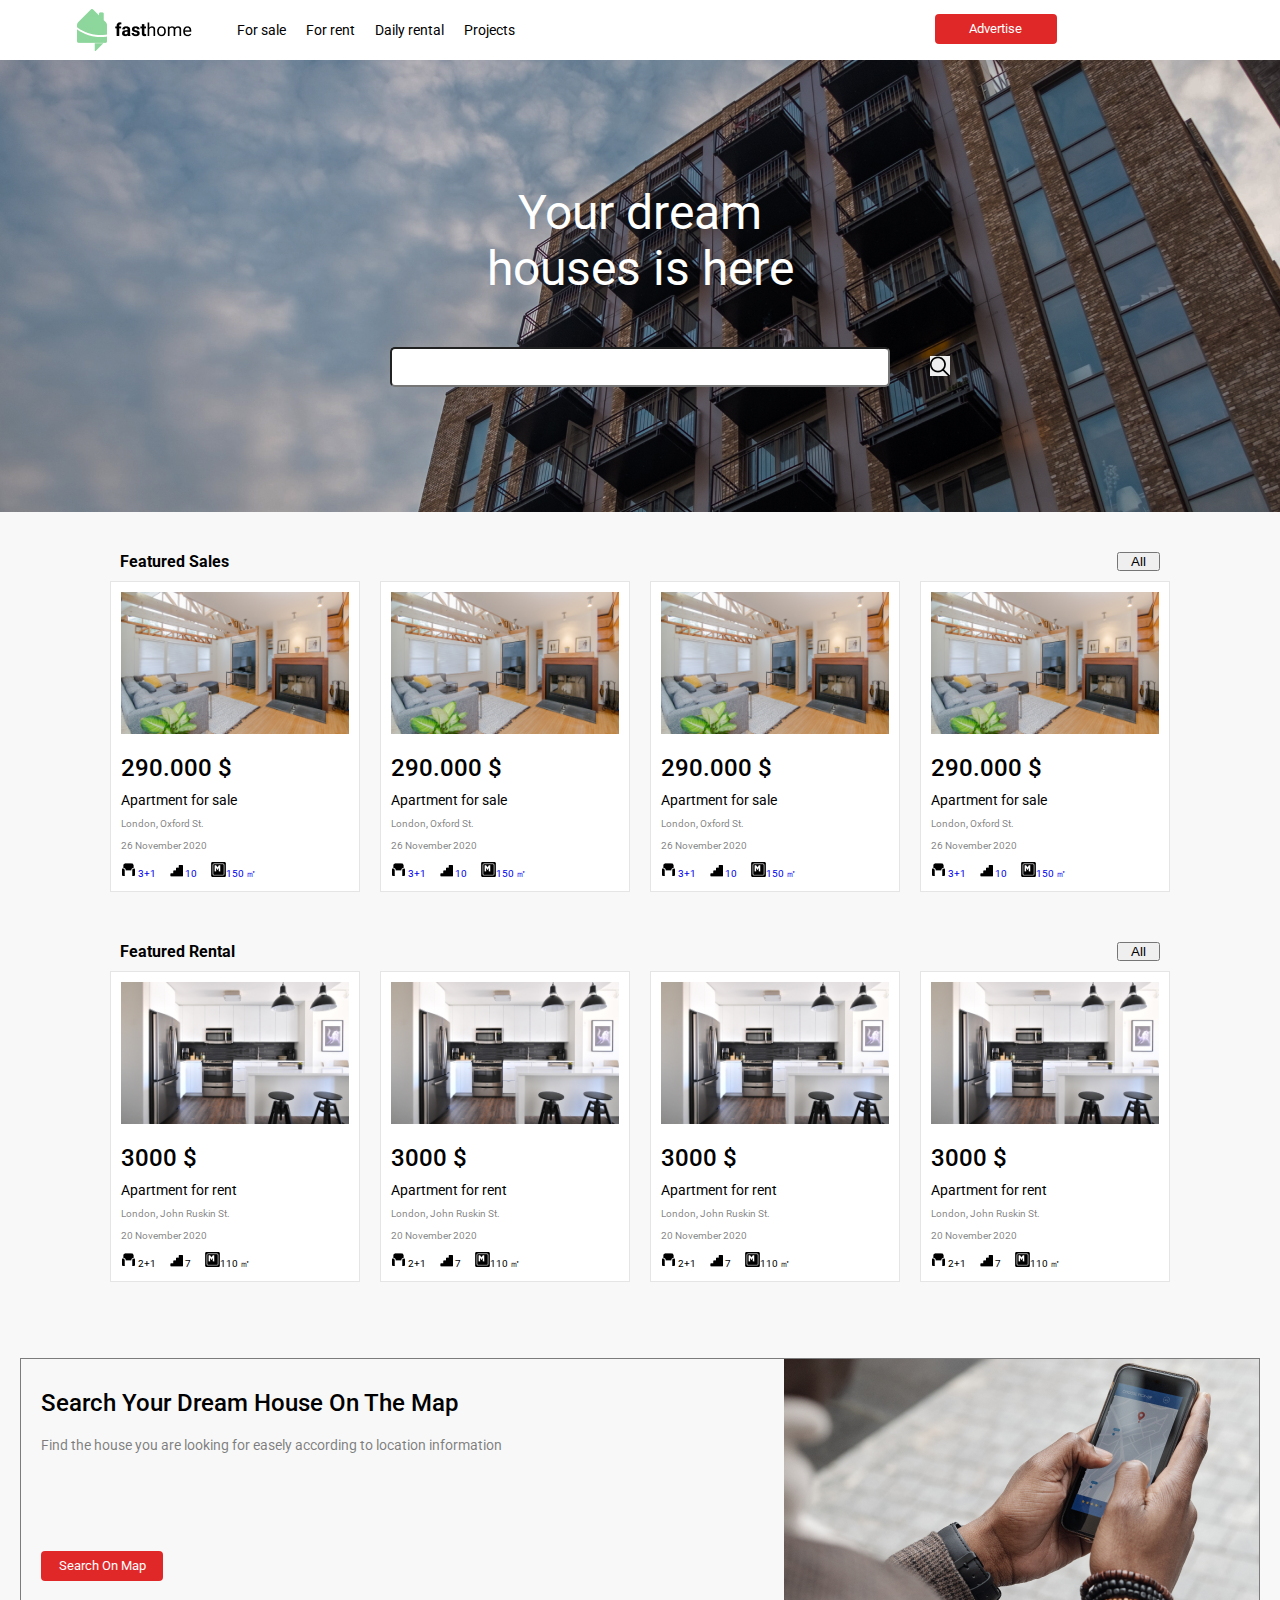
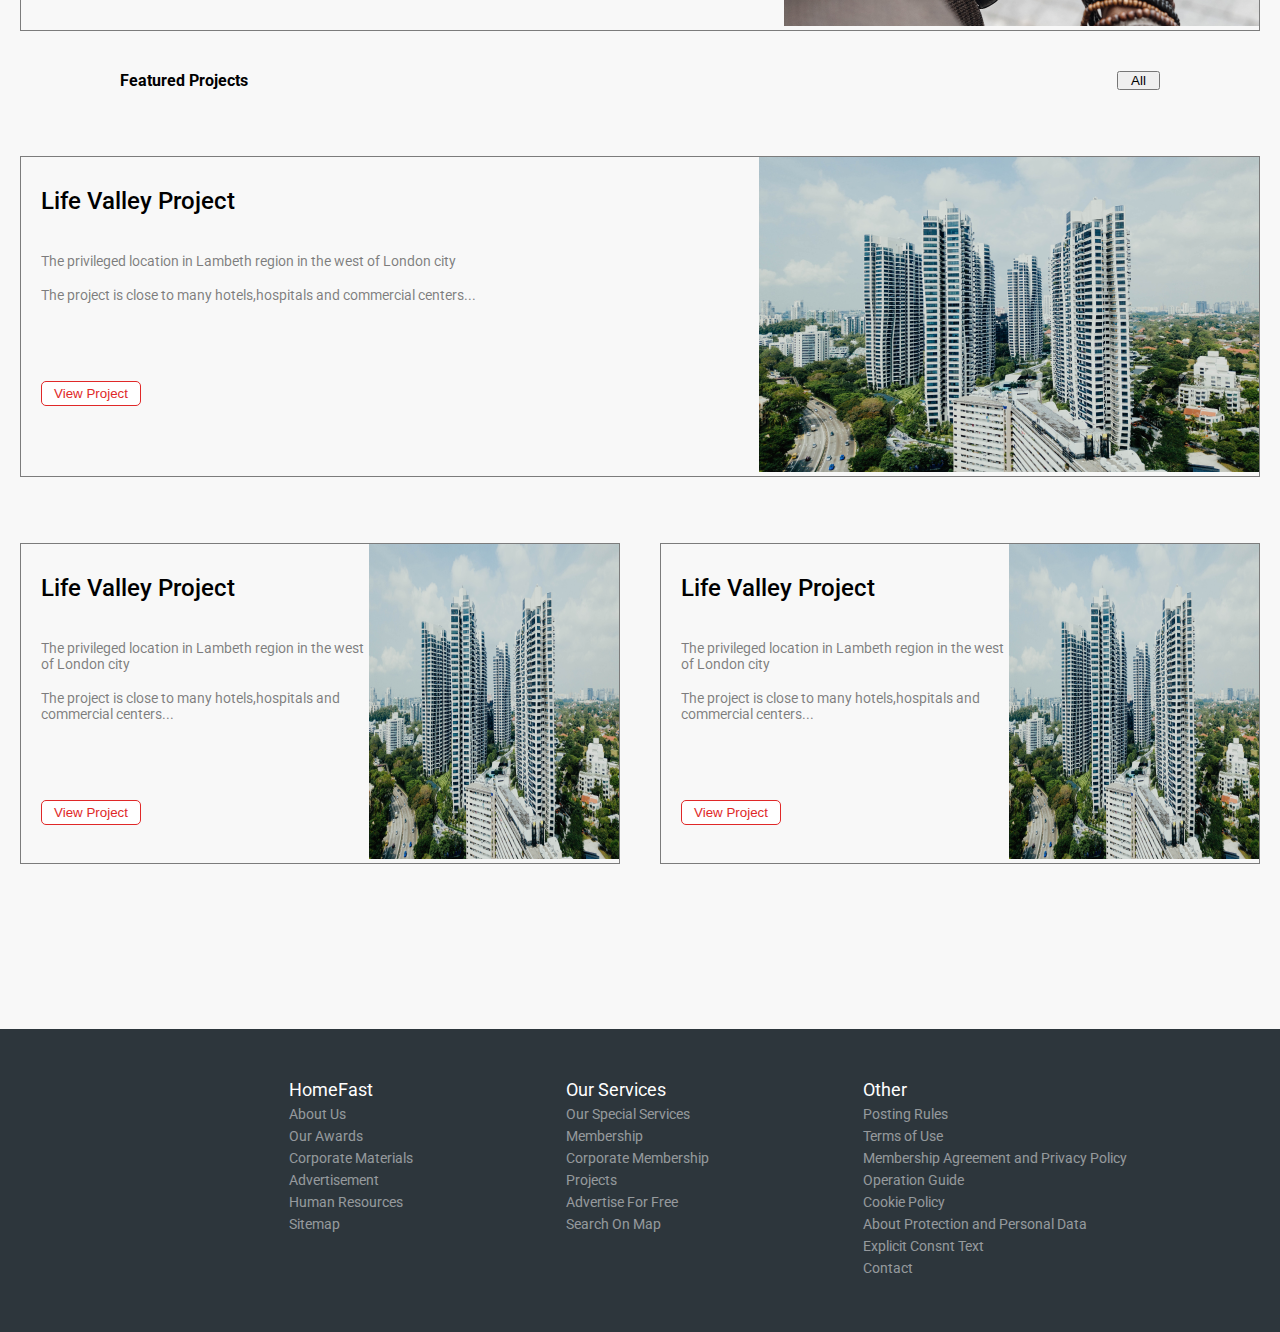
==== commit 597b2160: "feat:added links to homePage" ====
--- a/index.html
+++ b/index.html
@@ -35,17 +35,98 @@
       </div>
       <div class="account-side">
         <button type="submit" class="advertise-button"><a href="./clickAdvertise/advertise1.html"> Advertise</a></button>
-        <span class="account-icon"
+        <span class="account-icon" id ="open"
           ><a href="#"><i class="fas fa-user-circle" style="width: 30px"></i></a
         ></span>
       </div>
     </header>
+    <div class="modal-container" id="modal-container">
+      <div class="modal">
+        <div class="signUp-container">
+          <div class="signUp-container-left">
+            <div class="signUp-logo">
+              <img src="../assets/logoForPopUp.png" alt="" />
+            </div>
+            <h3>Why should I Join Fasthome?</h3>
+            <p>
+              To have the experience of “property”, “information” and “trust” in
+              the real estate world all together…
+            </p>
+            <div class="colorful-eclipse">
+              <div class="eclipse">
+                <span><img src="../assets/location-vector.png" alt="" /></span>
+                <p>Learn about location.</p>
+              </div>
+              <div class="eclipse">
+                <span
+                  ><img src="../assets/freeCharge-vector.png" alt=""
+                /></span>
+                <p>Find out the value of your house free of charge.</p>
+              </div>
+            </div>
+            <div class="colorful-eclipse">
+              <div class="eclipse">
+                <span><img src="../assets/qualify-vector.png" alt="" /></span>
+                <p>Discover houses that will improve your life quality.</p>
+              </div>
+              <div class="eclipse">
+                <span><img src="../assets/projects-vector.png" alt="" /></span>
+                <p>Be aware of new projects.</p>
+              </div>
+            </div>
+          </div>
+          <div class="signUp-container-right">
+            <div class="membership">
+              <span>Individual Membership</span>
+              <span>Corporate Membership</span>
+              <div class="line"></div>
+            </div>
+            <button type="submit" class="connect-google">
+              <img src="../assets/google-icon.png" />
+              Connect with Google
+            </button>
+            <i><span> or</span></i>
+            <input
+              type="text"
+              class="signUp-input"
+              placeholder="Name and Surname"
+            />
+            <input type="text" class="signUp-input" placeholder="E-mail" />
+            <input type="text" class="signUp-input" placeholder="Password" />
+            <input
+              type="text"
+              class="signUp-input"
+              placeholder="Password (Again)"
+            />
+            <div class="checkbox-agreement">
+              <input type="checkbox" id="agreement" name="agreement" />
+              <label for="agreement"
+                ><a href="#">I agree to the Membership Terms</a></label
+              >
+            </div>
+            <div class="checkbox-purposes">
+              <input type="checkbox" id="purposes" name="purposes" />
+              <label for="purposes"
+                >I allow Fasthome to contact me via e-mail, SMS, etc for
+                marketing and promotional purposes.
+              </label>
+            </div>
+            <button class="signUp-button">SIGN UP</button>
+            <span class="already-member"
+              >Already member? <a href="#">LogIn now</a></span
+            >
+          </div>
+        </div>
+      </div>
+      <div id="close"><i class="fas fa-times-circle"></i></div>
+    </div>
     <main>
       <div class="main-search">
         <div class="search-button">
           <h3 id="h3-dream-house">Your dream <br />houses is here</h3>
-          <input type="text" class="search" />
-          <button class="search-icon"></button>
+          <div class="searching-line">
+          <input type="text" class="search" /><input type="button" class="search-icon">
+          </div>
         </div>
       </div>
       <div class="sales-all">
@@ -53,7 +134,7 @@
         <button style="width:43px;"><a href="./forSale/forSale.html" style="text-decoration:none; color:black;">All</a> </button>
       </div>
       <div class="apartment-list">
-        <div class="apartment">
+        <a href="./pages/forsaleContent.html"><div class="apartment">
           <img class="apartmentPic"src="./assets/forSalePic.png" alt="Apartment picture" />
           <div class="apartment-description">
             <span class="price">290.000 $</span>
@@ -66,8 +147,8 @@
               <span><img src="./assets/areaIcon.png" alt="">150 &#13217</span>
             </div>
           </div>
-        </div>
-        <div class="apartment">
+        </div></a>
+       <a href="./pages/forsaleContent.html"> <div class="apartment">
           <img class="apartmentPic"src="./assets/forSalePic.png" alt="Apartment picture" />
           <div class="apartment-description">
             <span class="price">290.000 $</span>
@@ -80,8 +161,9 @@
               <span><img src="./assets/areaIcon.png" alt="">150 &#13217</span>
             </div>
           </div>
-        </div>
-        <div class="apartment">
+        </div></a>
+        <a href="./pages/forsaleContent.html">
+          <div class="apartment">
           <img class="apartmentPic"src="./assets/forSalePic.png" alt="Apartment picture" />
           <div class="apartment-description">
             <span class="price">290.000 $</span>
@@ -95,7 +177,9 @@
             </div>
           </div>
         </div>
-        <div class="apartment">
+        </a>
+        <a href="./pages/forsaleContent.html">
+          <div class="apartment">
           <img class="apartmentPic"src="./assets/forSalePic.png" alt="Apartment picture" />
           <div class="apartment-description">
             <span class="price">290.000 $</span>
@@ -109,6 +193,11 @@
             </div>
           </div>
         </div>
+        </a>
+      </div>
+      <div class="sales-all">
+        <h4>Featured Rental</h4>
+        <button style="width:43px;"><a href="./for-rent/forRental.html" style="text-decoration:none; color:black;">All</a> </button>
       </div>
       <div class="apartment-list">
         <div class="apartment">
@@ -178,7 +267,10 @@
   <img src="./assets/searchmap.png">
 </div>
       </div>
-      <p id="feature-projects">Featured Projects</p>
+       <div class="sales-all">
+        <h4>Featured Projects</h4>
+        <button style="width:43px;"><a href="#" style="text-decoration:none; color:black;">All</a> </button>
+      </div>
       <div class="life-project">
         <div class="life-project-text">
           <h4>Life Valley Project</h4>
@@ -199,7 +291,7 @@
             <button class="view-projct-buttone">View Project</button>
           </div>
           <div>
-            <img src="./assets/lifeproject.png">
+            <img src="./assets/lifeproject.png" style="width:250px;height:315px;">
           </div>
         </div>
         <div class="life-project">
@@ -210,11 +302,13 @@
             <button class="view-projct-buttone">View Project</button>
           </div>
           <div>
-            <img src="./assets/lifeproject.png">
-          </div>
-        </div>
-      </div>
-      <footer class="footer-side">
+            <img src="./assets/lifeproject.png"style="width:250px;height:315px;">
+          </div>
+        </div>
+      </div>
+      
+    </main>
+    <footer class="footer-side">
         <div class="footer-section">
           <h3>HomeFast</h3>
           <ul>
@@ -251,6 +345,6 @@
            </ul>
         </div>
       </footer>
-    </main>
+      <script src="./forSale/forSaleJs/forSaleScript.js"defer></script>
   </body>
 </html>
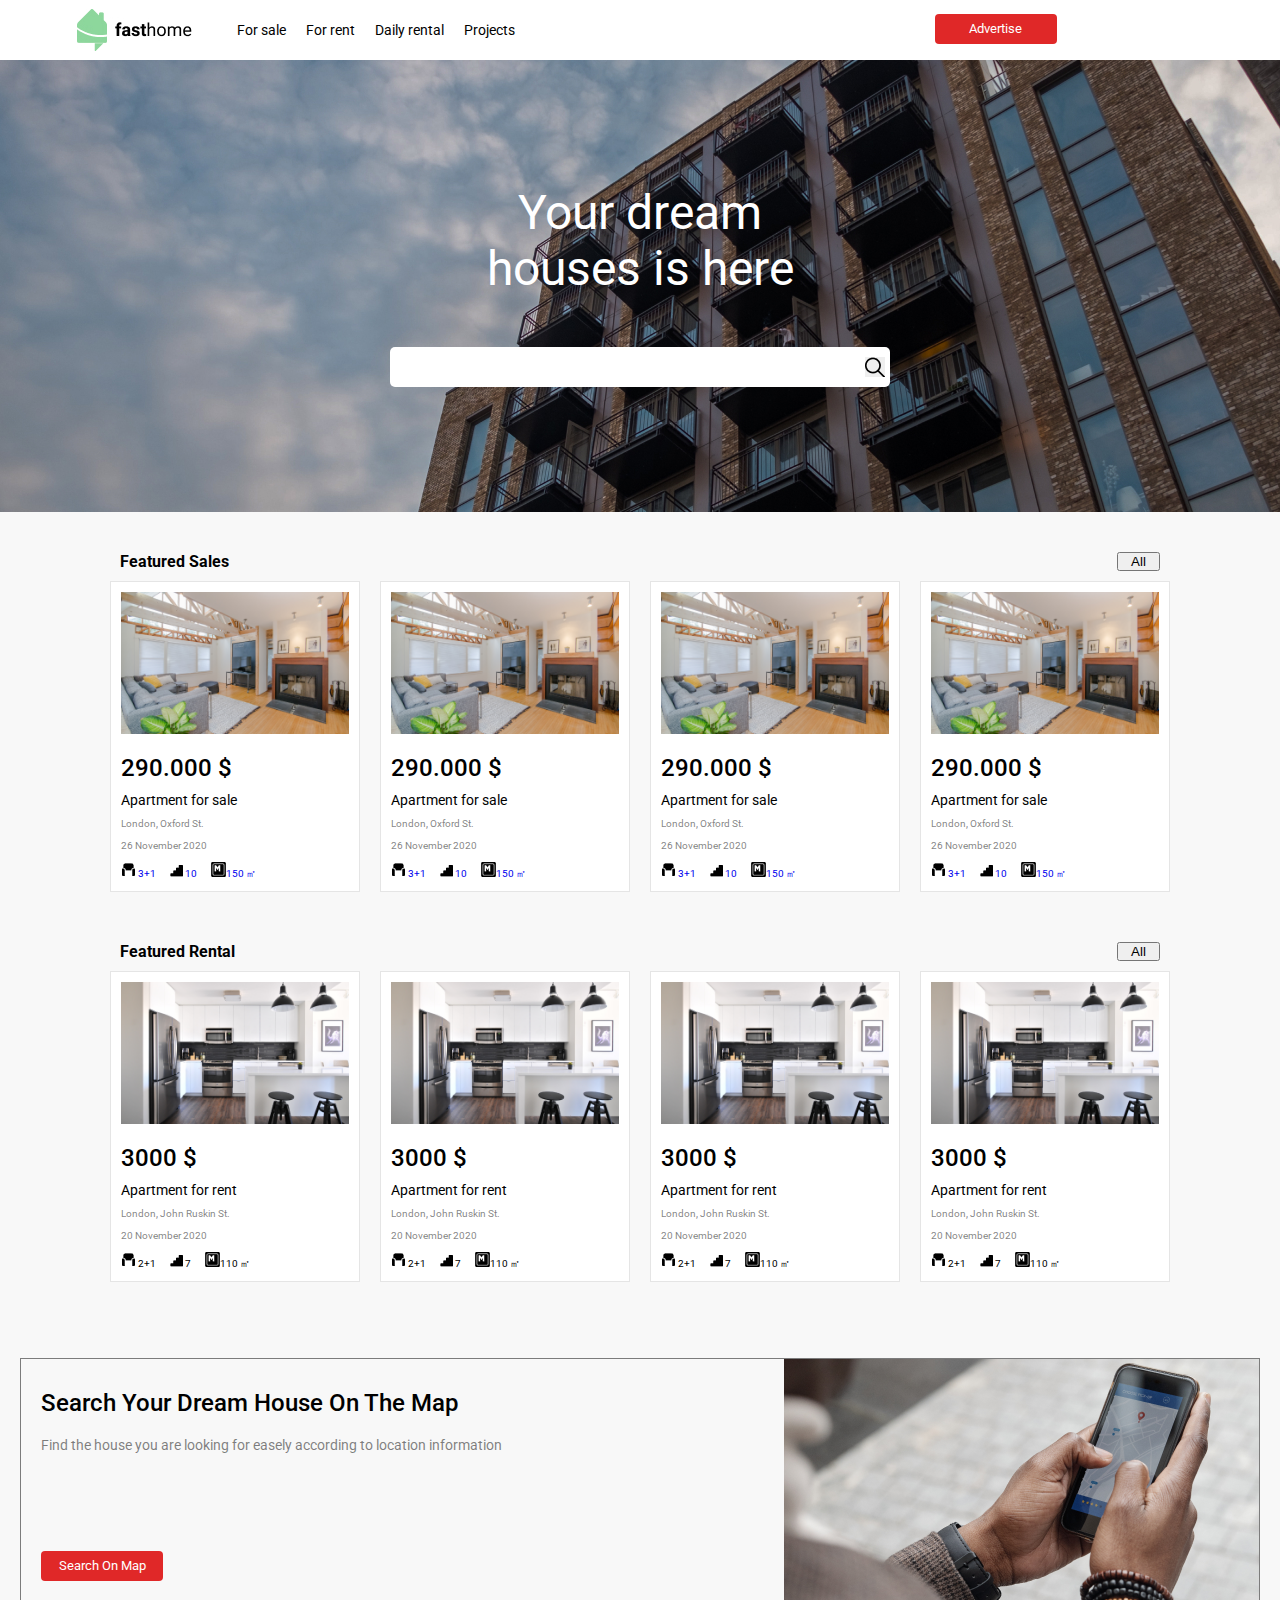
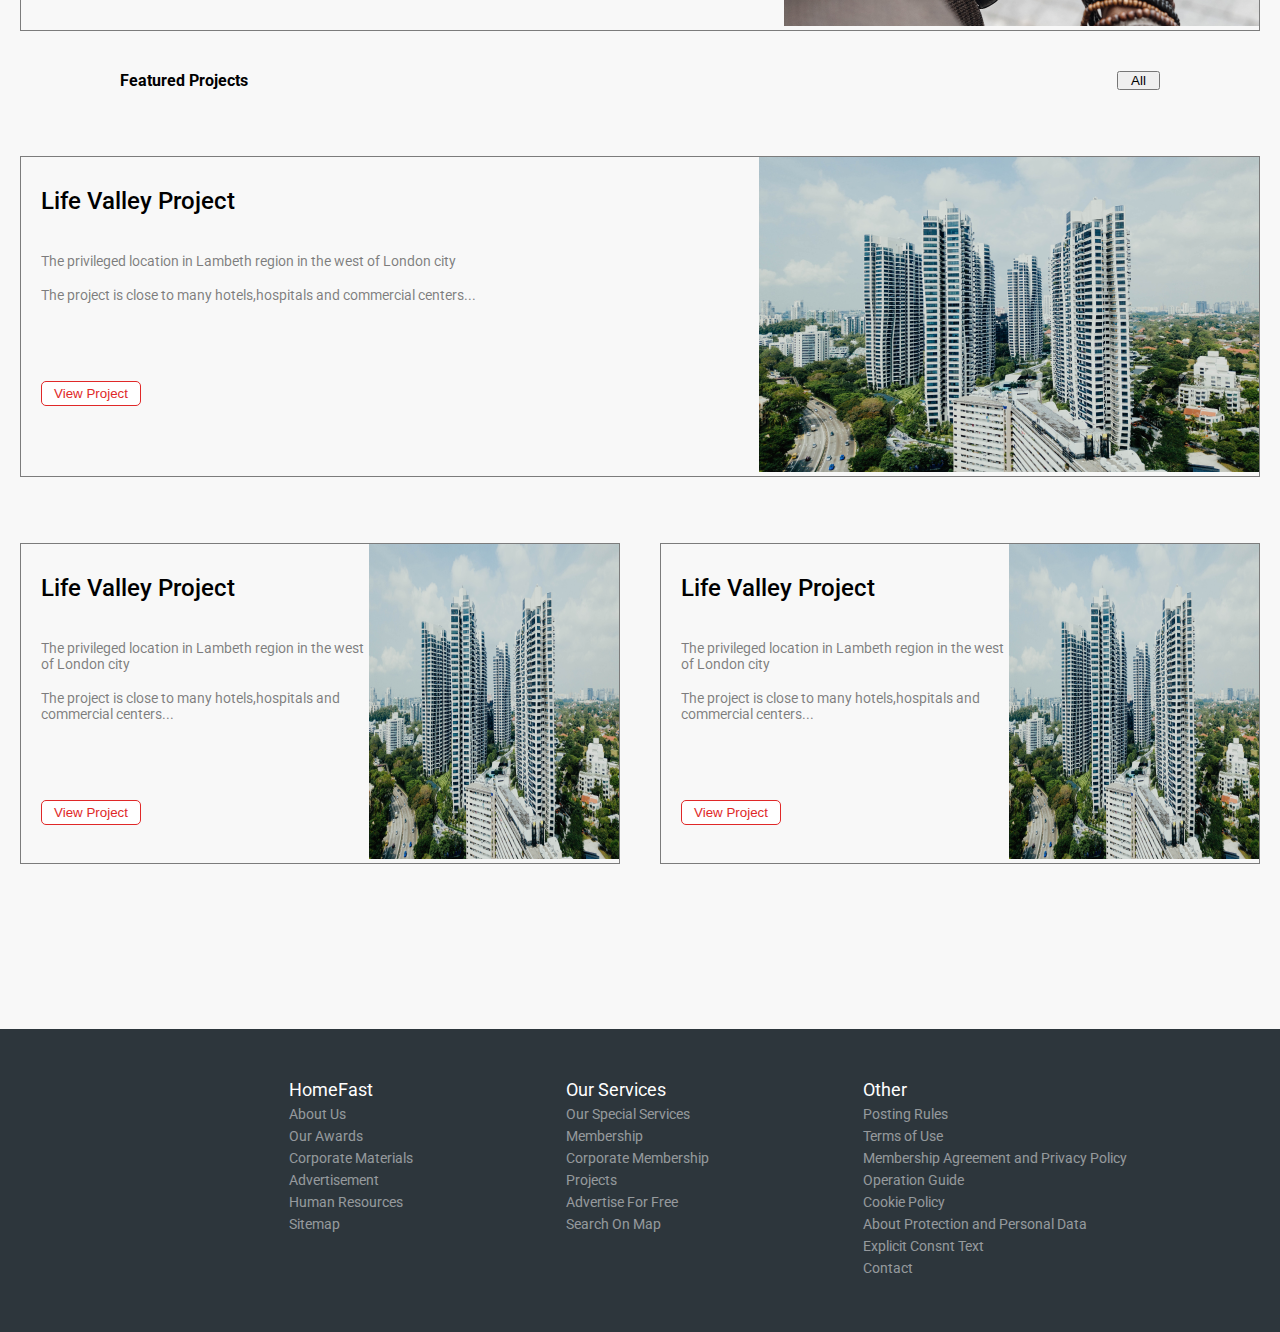
==== commit 72611124: "Merge pull request #21 from Gayane25/feature/projects-page" ====
--- a/index.html
+++ b/index.html
@@ -30,11 +30,11 @@
           <li><a href="./forSale/forSale.html">For sale</a></li>
           <li><a href="./for-rent/forRental.html">For rent</a></li>
           <li><a href="./forDailyRent/forDaily.html">Daily rental</a></li>
-          <li><a href="#">Projects</a></li>
+          <li><a href="./projectsPage/projectPage.html">Projects</a></li>
         </ul>
       </div>
       <div class="account-side">
-        <button type="submit" class="advertise-button"><a href="./clickAdvertise/advertise1.html"> Advertise</a></button>
+        <button type="submit" class="advertise-button"><a href="./pages/newAdvertisement.html"> Advertise</a></button>
         <span class="account-icon" id ="open"
           ><a href="#"><i class="fas fa-user-circle" style="width: 30px"></i></a
         ></span>
@@ -269,7 +269,7 @@
       </div>
        <div class="sales-all">
         <h4>Featured Projects</h4>
-        <button style="width:43px;"><a href="#" style="text-decoration:none; color:black;">All</a> </button>
+        <button style="width:43px;"><a href="./projectsPage/projectPage.html" style="text-decoration:none; color:black;">All</a> </button>
       </div>
       <div class="life-project">
         <div class="life-project-text">
--- a/forSale/forSaleStyles/Sale.css
+++ b/forSale/forSaleStyles/Sale.css
@@ -16,25 +16,25 @@
   border-radius: 5px;
   box-shadow: 2px 2px 4px rgba(0, 0, 0, 0.2);
   background-color: #f8f8f8;
-  top: 15px;
+  /* width: 1000px; */
   height: 900px;
-  width: 1200px;
   display: none;
   /* justify-content: center; */
   /* padding-top: 85px; */
-  margin-left: 45px;
+  margin-left: 20px;
+  margin-right: 15px;
 }
 .modal {
   background-color: #f8f8f8;
   padding-top: 30px;
   padding-left: 25px;
   /* width: 1150px; */
-  /* height: 600px;  */
+  height: 600px;
   /* max-width: 100%; */
 }
 
 #close {
-  padding: 20px;
+  padding: 10px;
 }
 
 .header-side {
@@ -43,10 +43,7 @@
   height: 60px;
   width: 100%;
   background-color: #ffffff;
-
-  box-shadow: 2px 2px rgb(0 0 0 / 50%);
-
-  box-shadow: 1px 1px grey;
+  box-shadow: 0px 4px 4px rgb(0 0 0 / 25%);
 }
 .nav-side {
   display: flex;
@@ -380,7 +377,6 @@
   padding: 10px;
   margin: 10px;
   border: 1px solid rgba(0, 0, 0, 0.1);
-
   background-color: white;
 }
 .apartmentPic {
@@ -458,3 +454,11 @@
   text-decoration: none;
   color: rgba(255, 255, 255, 0.5);
 }
+.apartment-cover {
+  background: transparent;
+  width: 100%;
+  height: 100%;
+  position: absolute;
+  left: 0;
+  top: 0;
+}
--- a/css/homepPage.css
+++ b/css/homepPage.css
@@ -23,7 +23,7 @@
 }
 
 .main-search {
-  position: relative;
+  /* position: relative; */
   width: 100%;
   height: 452px;
   background-image: url(../assets/homepagebackground.jpg);
@@ -33,10 +33,18 @@
 .search {
   width: 500px;
   height: 40px;
-  position: relative;
+  /* position: relative; */
   background: #ffffff;
   border-radius: 5px;
   margin-top: 50px;
+  border: none;
+}
+.searching-line {
+  display: flex;
+  flex-direction: row;
+}
+.searching-line input[type='button'] {
+  margin-left: -25px;
 }
 .search-button {
   margin: 125px auto;
@@ -47,9 +55,8 @@
 }
 .search-icon {
   border: none;
-  position: absolute;
-  top: 296px;
-  right: 330px;
+  margin-top: 60px;
+  /* position: absolute; */
   width: 20px;
   height: 20px;
   background-image: url(../assets/Button\ Search.png);
